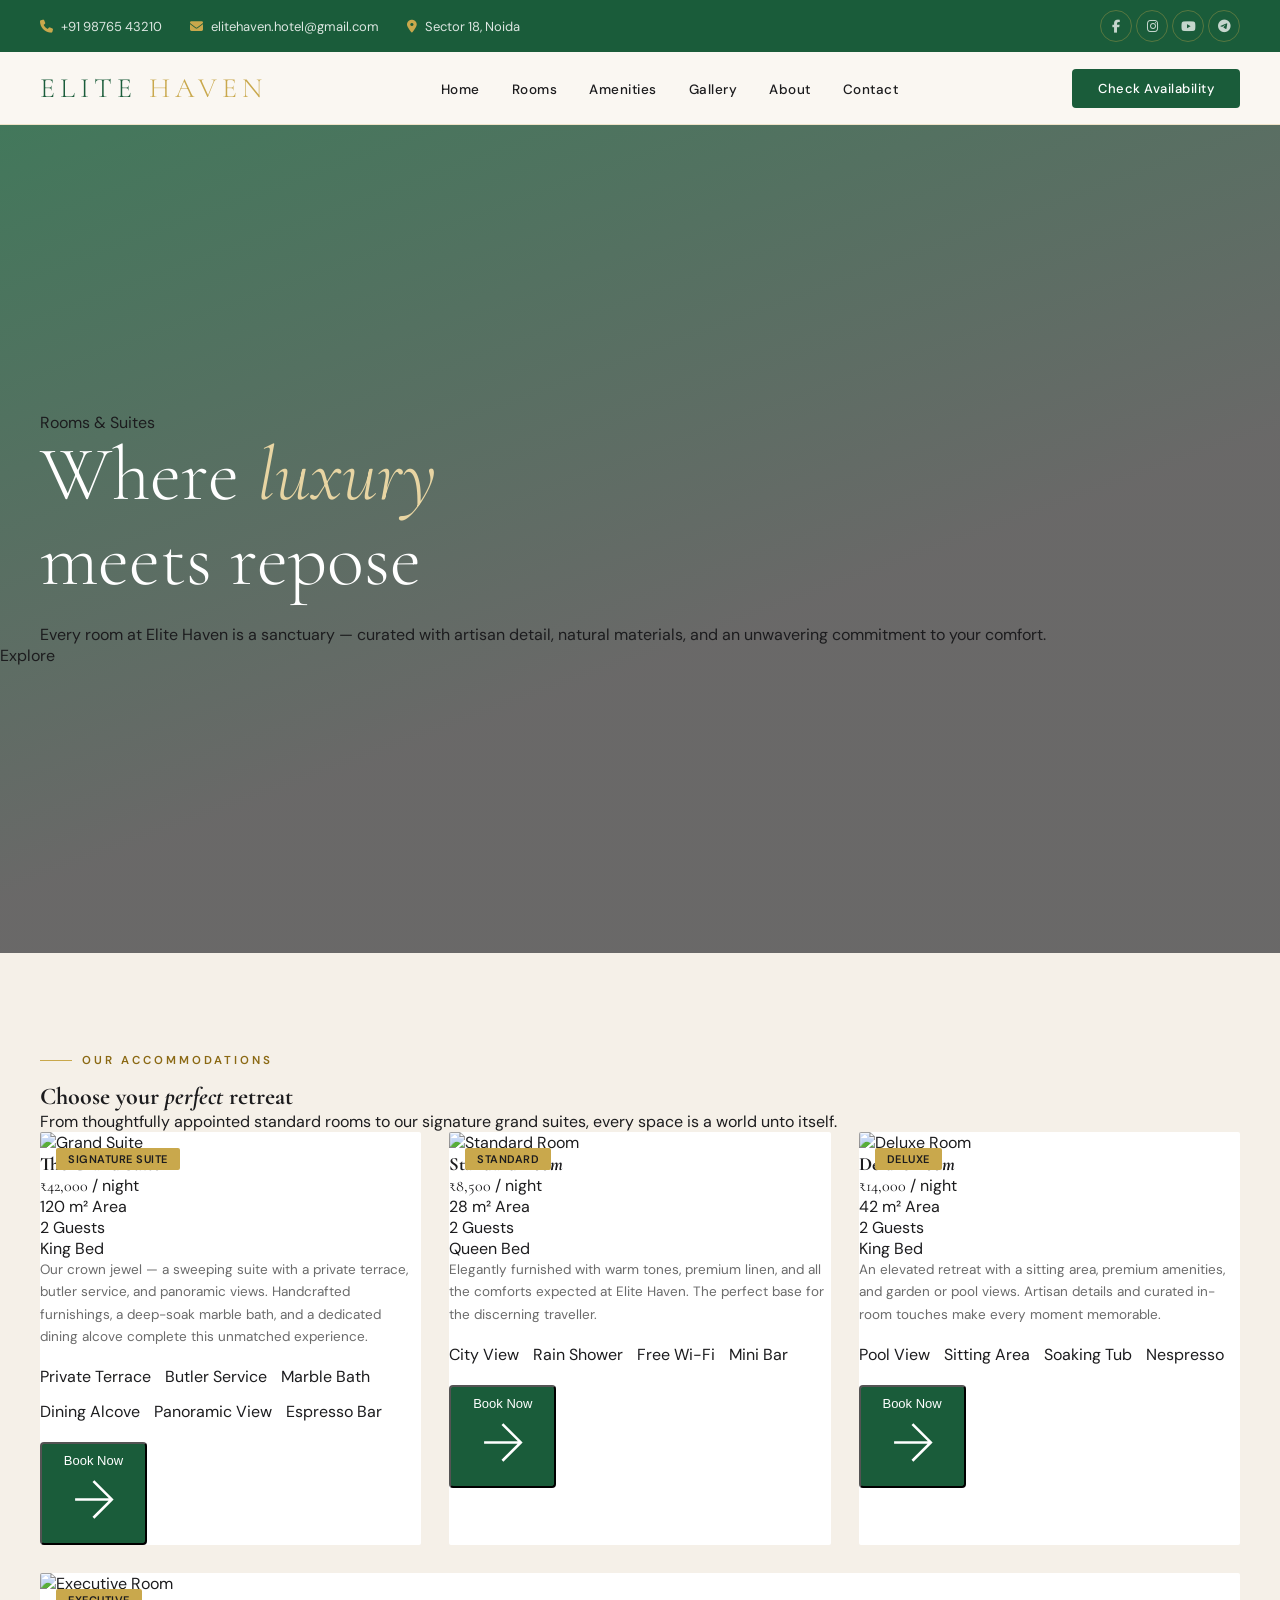
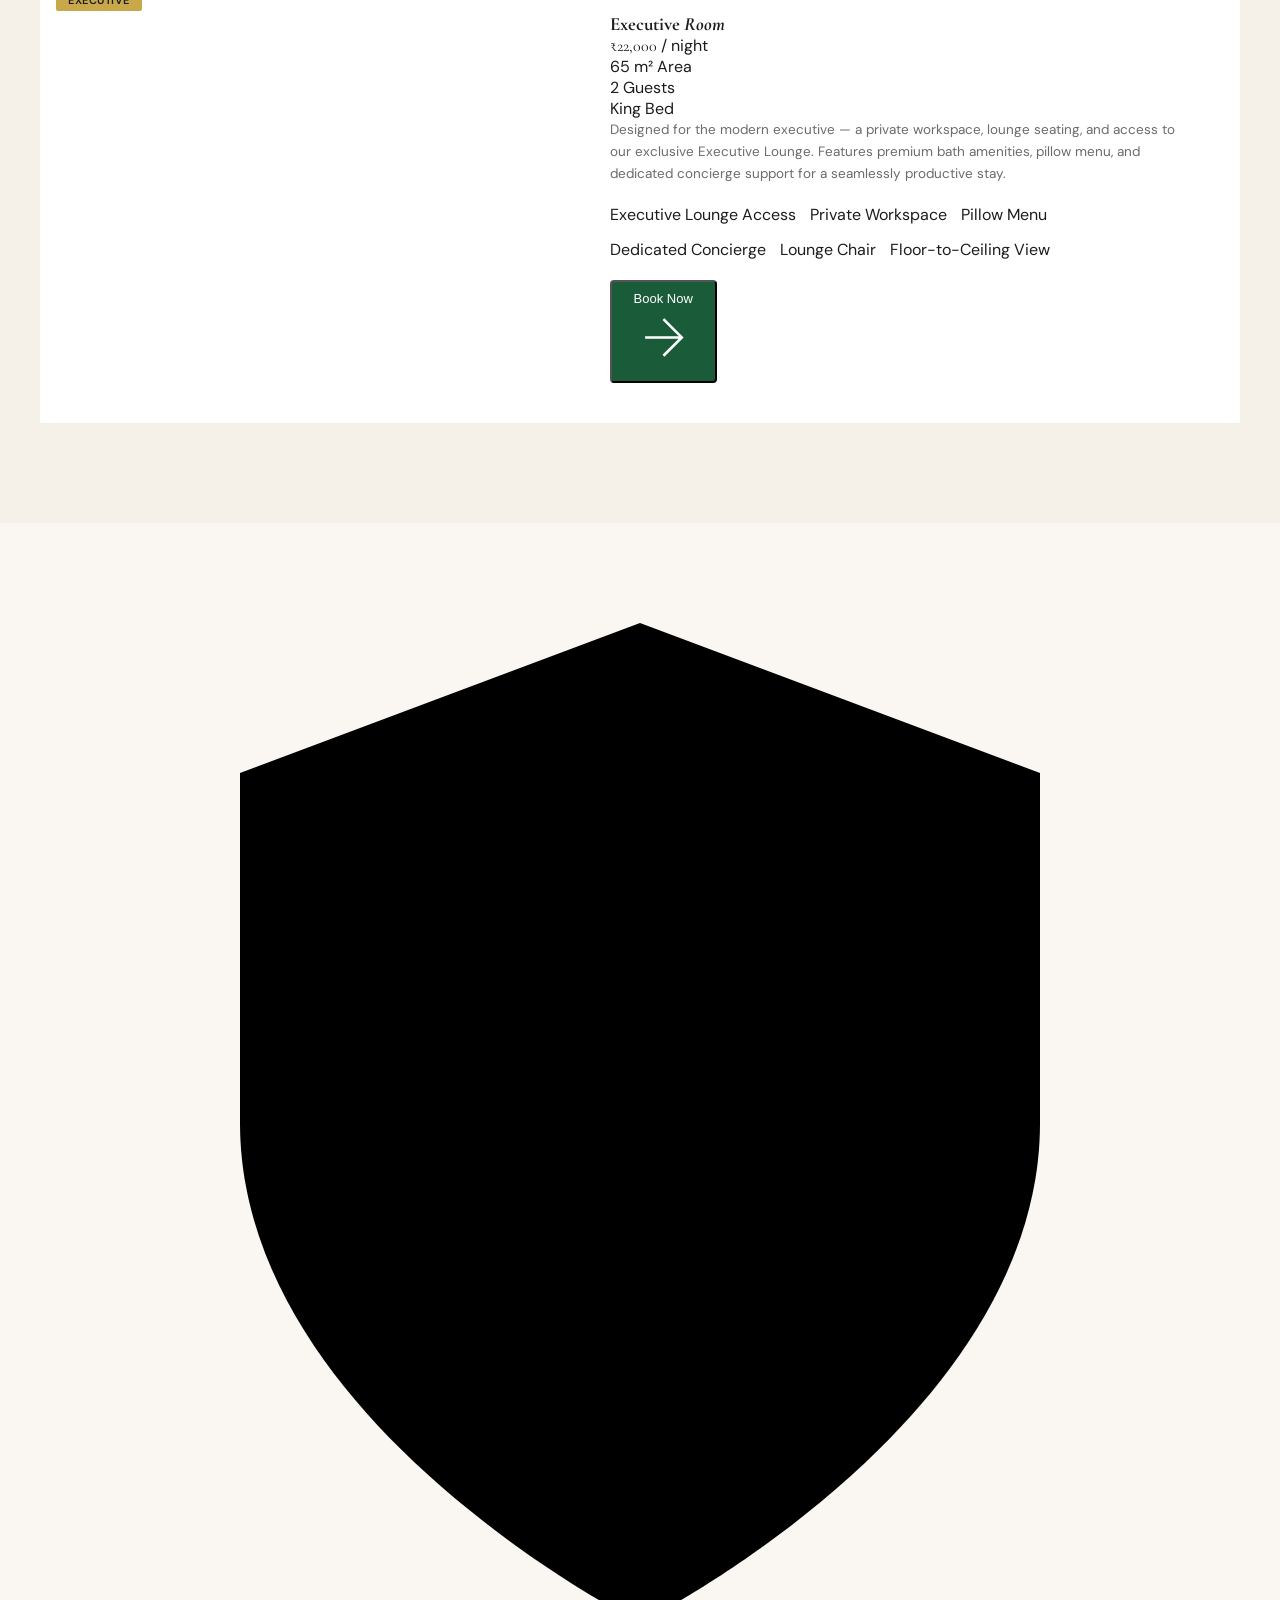
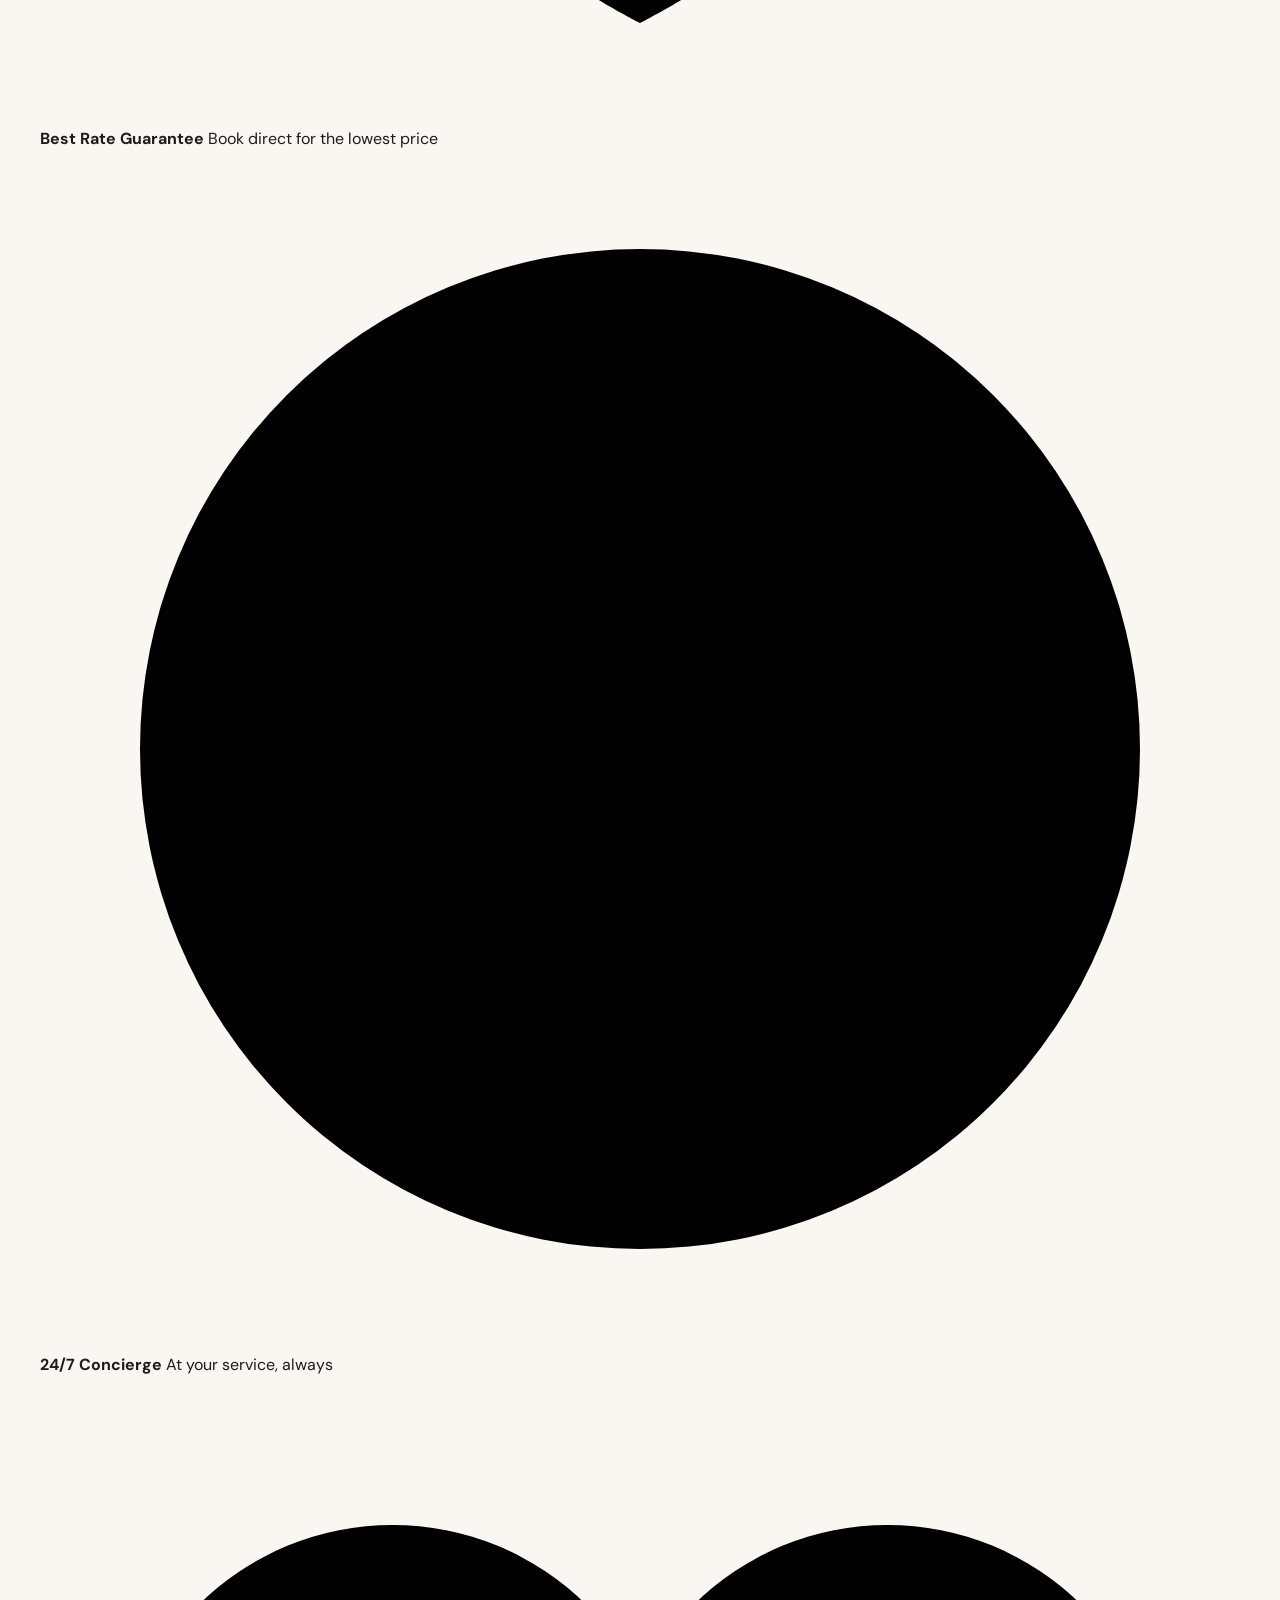
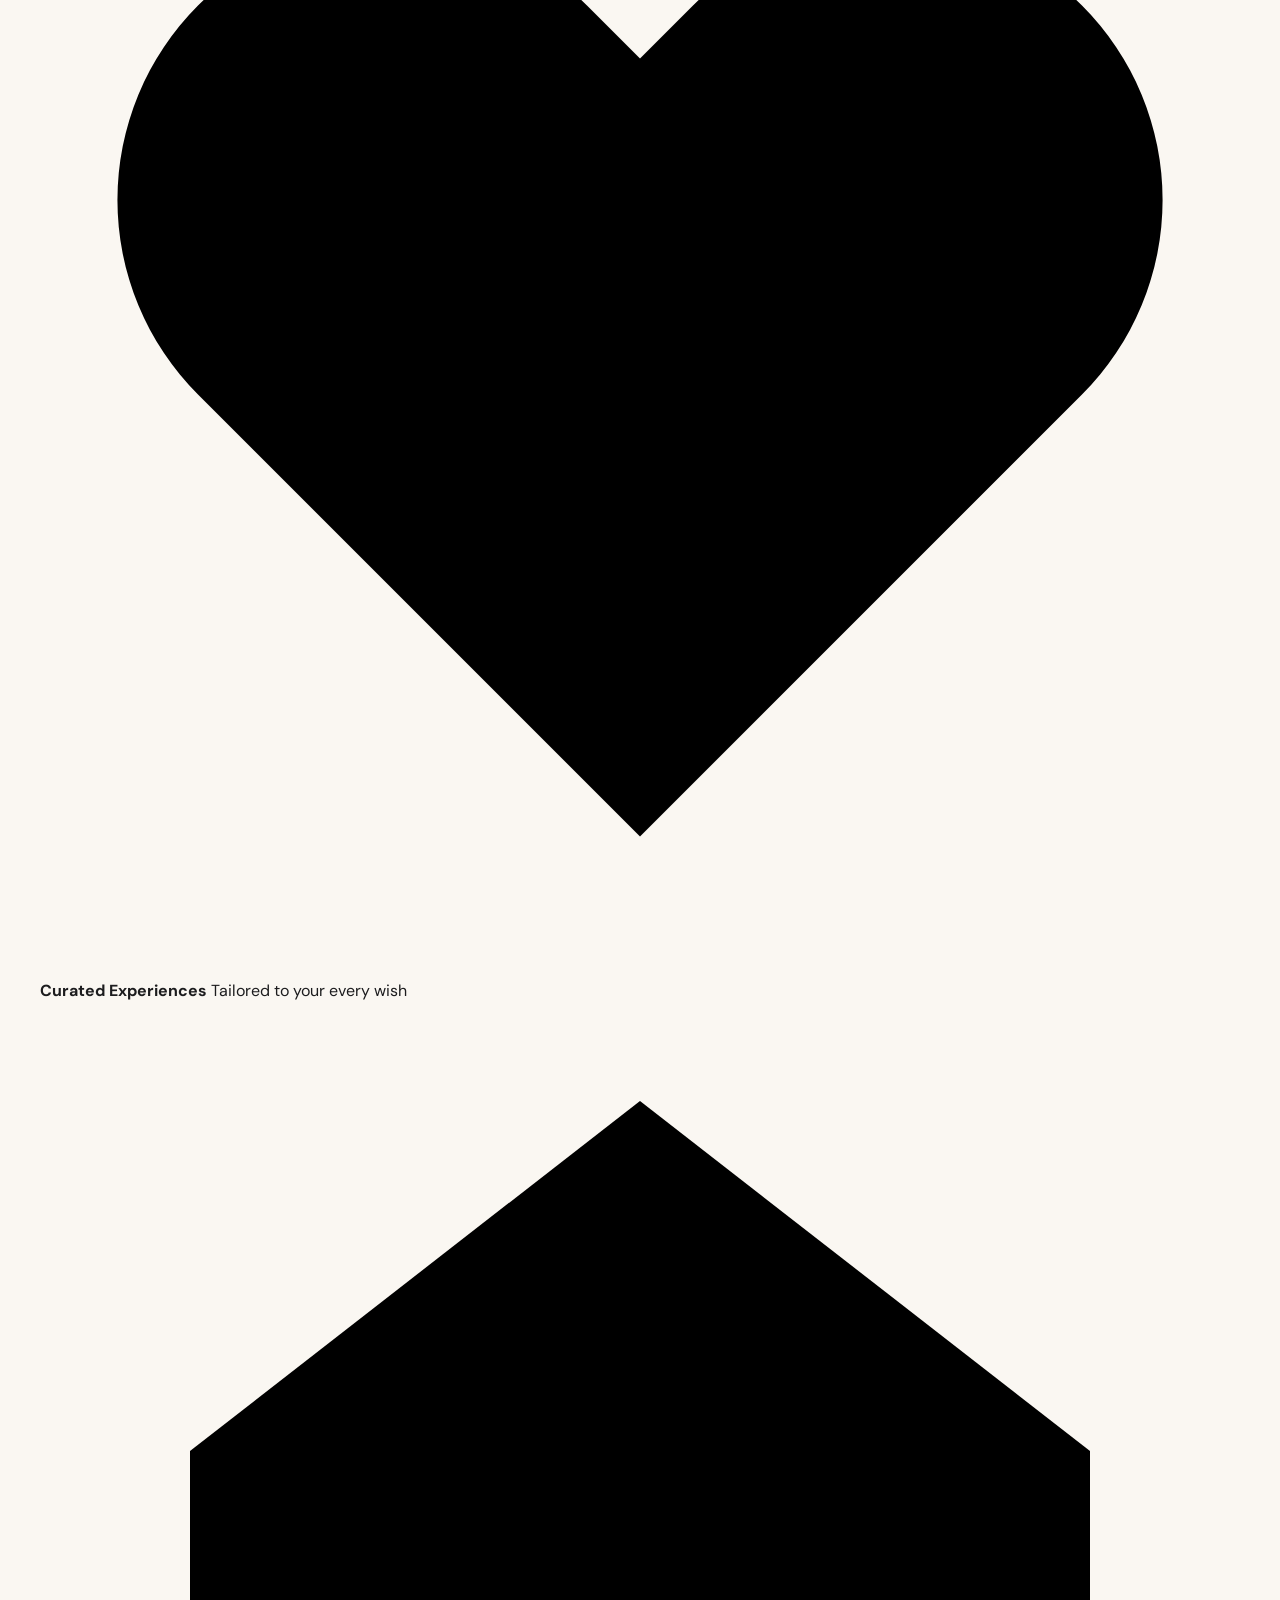
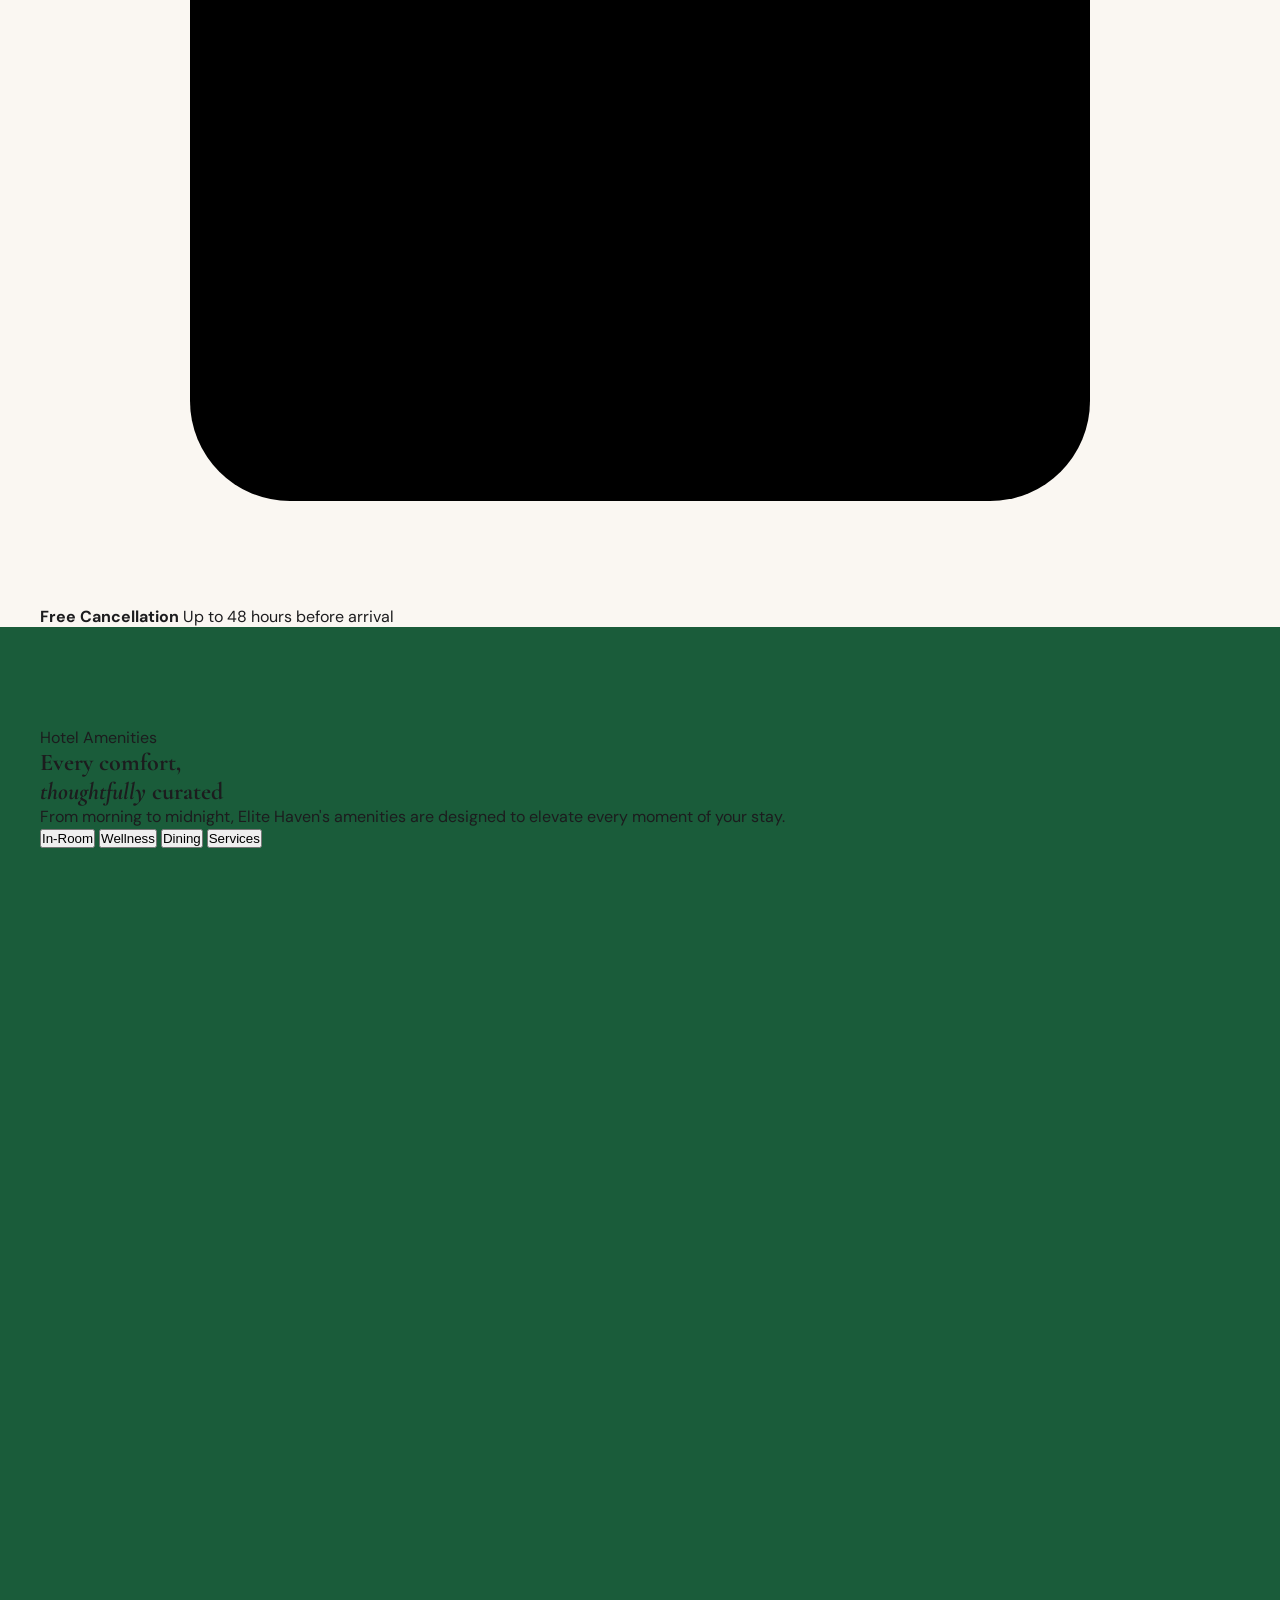
==== room.html @ 5322a116 "adding room web page" ====
<!DOCTYPE html>
<html lang="en">

<head>
  <meta charset="UTF-8">
  <meta name="viewport" content="width=device-width, initial-scale=1.0">
  <title>Elite Haven</title>
  <link rel="stylesheet" href="https://cdnjs.cloudflare.com/ajax/libs/font-awesome/6.5.0/css/all.min.css">
  <link rel="preconnect" href="https://fonts.googleapis.com">
  <link rel="preconnect" href="https://fonts.gstatic.com" crossorigin>
  <link
    href="https://fonts.googleapis.com/css2?family=Cormorant+Garamond:ital,wght@0,300;0,400;0,600;1,300;1,400&family=DM+Sans:wght@300;400;500;600&display=swap"
    rel="stylesheet">


  <!-- cystom css -->
  <link rel="stylesheet" href="style.css">
</head>

<body>
  </head>

  <body>

    <!-- TOP BAR -->
    <div class="top-bar">
      <div class="container">
        <div class="top-info">
          <a href="tel:+919876543210"><i class="fa-solid fa-phone"></i>+91 98765 43210</a>
          <a href="mailto:elitehaven.hotel@gmail.com"><i class="fa-solid fa-envelope"></i>elitehaven.hotel@gmail.com</a>
          <a href="#"><i class="fa-solid fa-location-dot"></i>Sector 18, Noida</a>
        </div>
        <div class="top-socials">
          <a href="#"><i class="fa-brands fa-facebook-f"></i></a>
          <a href="#"><i class="fa-brands fa-instagram"></i></a>
          <a href="#"><i class="fa-brands fa-youtube"></i></a>
          <a href="#"><i class="fa-brands fa-telegram"></i></a>
        </div>
      </div>
    </div>

    <!-- NAVBAR -->
    <nav class="navbar" id="navbar">
      <div class="container">
        <a href="#" class="logo">Elite<span>&nbsp;Haven</span></a>
        <ul class="nav-links" id="navLinks">
          <li><a href="index.html">Home</a></li>
          <li><a href="room.html">Rooms</a></li>
          <li><a href="#amenities">Amenities</a></li>
          <li><a href="#gallery">Gallery</a></li>
          <li><a href="#about">About</a></li>
          <li><a href="#contact">Contact</a></li>
        </ul>
        <button class="nav-btn" onclick="document.getElementById('booking').scrollIntoView({behavior:'smooth'})">Check
          Availability</button>
        <div class="hamburger" id="hamburger" onclick="toggleNav()">
          <span></span><span></span><span></span>
        </div>
      </div>
    </nav>

    <!-- HERO -->
    <section class="hero">
      <div class="room-hero-bg"></div>
      <div class="container room-hero-content">
        <div class="room-hero-badge">
          <span>Rooms &amp; Suites</span>
        </div>
        <h1>Where <em>luxury</em><br>meets repose</h1>
        <p class="room-hero-sub">Every room at Elite Haven is a sanctuary — curated with artisan detail, natural
          materials, and an unwavering commitment to your comfort.</p>
      </div>
      <div class="room-hero-scroll">
        <span>Explore</span>
      </div>
    </section>

    <!-- ROOMS SECTION -->
    <section class="rooms-section">
      <div class="container">

        <div class="section-intro reveal">
          <div class="section-eyebrow">Our Accommodations</div>
          <h2>Choose your <em>perfect</em> retreat</h2>
          <p>From thoughtfully appointed standard rooms to our signature grand suites, every space is a world unto
            itself.</p>
        </div>

        <div class="rooms-grid">

          <!-- SUITE — Featured -->
          <div class="room-card featured reveal">
            <div class="room-card-img">
              <img src="https://images.unsplash.com/photo-1631049307264-da0ec9d70304?w=900&q=80" alt="Grand Suite" />
              <div class="room-tag premium">Signature Suite</div>
            </div>
            <div class="room-card-body">
              <div class="room-card-top">
                <h3>The Grand <em>Suite</em></h3>
                <div class="room-price-row">
                  <span class="room-price">₹42,000</span>
                  <span class="room-price-label">/ night</span>
                </div>
                <div class="room-stats">
                  <div class="room-stat">
                    <span class="room-stat-val">120 m²</span>
                    <span class="room-stat-key">Area</span>
                  </div>
                  <div class="room-stat">
                    <span class="room-stat-val">2</span>
                    <span class="room-stat-key">Guests</span>
                  </div>
                  <div class="room-stat">
                    <span class="room-stat-val">King</span>
                    <span class="room-stat-key">Bed</span>
                  </div>
                </div>
                <div class="room-divider"></div>
                <p class="room-desc">Our crown jewel — a sweeping suite with a private terrace, butler service, and
                  panoramic views. Handcrafted furnishings, a deep-soak marble bath, and a dedicated dining alcove
                  complete this unmatched experience.</p>
                <div class="room-amenities">
                  <span class="amenity-pill">Private Terrace</span>
                  <span class="amenity-pill">Butler Service</span>
                  <span class="amenity-pill">Marble Bath</span>
                  <span class="amenity-pill">Dining Alcove</span>
                  <span class="amenity-pill">Panoramic View</span>
                  <span class="amenity-pill">Espresso Bar</span>
                </div>
              </div>
              <button class="btn-book gold-btn">
                Book Now
                <svg viewBox="0 0 24 24" stroke="currentColor" fill="none">
                  <path d="M5 12h14M12 5l7 7-7 7" />
                </svg>
              </button>
            </div>
          </div>

          <!-- STANDARD ROOM -->
          <div class="room-card reveal">
            <div class="room-card-img">
              <img src="https://images.unsplash.com/photo-1618773928121-c32242e63f39?w=700&q=80" alt="Standard Room" />
              <div class="room-tag">Standard</div>
            </div>
            <div class="room-card-body">
              <div class="room-card-top">
                <h3>Standard <em>Room</em></h3>
                <div class="room-price-row">
                  <span class="room-price">₹8,500</span>
                  <span class="room-price-label">/ night</span>
                </div>
                <div class="room-stats">
                  <div class="room-stat">
                    <span class="room-stat-val">28 m²</span>
                    <span class="room-stat-key">Area</span>
                  </div>
                  <div class="room-stat">
                    <span class="room-stat-val">2</span>
                    <span class="room-stat-key">Guests</span>
                  </div>
                  <div class="room-stat">
                    <span class="room-stat-val">Queen</span>
                    <span class="room-stat-key">Bed</span>
                  </div>
                </div>
                <div class="room-divider"></div>
                <p class="room-desc">Elegantly furnished with warm tones, premium linen, and all the comforts expected
                  at Elite Haven. The perfect base for the discerning traveller.</p>
                <div class="room-amenities">
                  <span class="amenity-pill">City View</span>
                  <span class="amenity-pill">Rain Shower</span>
                  <span class="amenity-pill">Free Wi-Fi</span>
                  <span class="amenity-pill">Mini Bar</span>
                </div>
              </div>
              <button class="btn-book">
                Book Now
                <svg viewBox="0 0 24 24" stroke="currentColor" fill="none">
                  <path d="M5 12h14M12 5l7 7-7 7" />
                </svg>
              </button>
            </div>
          </div>

          <!-- DELUXE ROOM -->
          <div class="room-card reveal">
            <div class="room-card-img">
              <img src="https://images.unsplash.com/photo-1590490360182-c33d57733427?w=700&q=80" alt="Deluxe Room" />
              <div class="room-tag">Deluxe</div>
            </div>
            <div class="room-card-body">
              <div class="room-card-top">
                <h3>Deluxe <em>Room</em></h3>
                <div class="room-price-row">
                  <span class="room-price">₹14,000</span>
                  <span class="room-price-label">/ night</span>
                </div>
                <div class="room-stats">
                  <div class="room-stat">
                    <span class="room-stat-val">42 m²</span>
                    <span class="room-stat-key">Area</span>
                  </div>
                  <div class="room-stat">
                    <span class="room-stat-val">2</span>
                    <span class="room-stat-key">Guests</span>
                  </div>
                  <div class="room-stat">
                    <span class="room-stat-val">King</span>
                    <span class="room-stat-key">Bed</span>
                  </div>
                </div>
                <div class="room-divider"></div>
                <p class="room-desc">An elevated retreat with a sitting area, premium amenities, and garden or pool
                  views. Artisan details and curated in-room touches make every moment memorable.</p>
                <div class="room-amenities">
                  <span class="amenity-pill">Pool View</span>
                  <span class="amenity-pill">Sitting Area</span>
                  <span class="amenity-pill">Soaking Tub</span>
                  <span class="amenity-pill">Nespresso</span>
                </div>
              </div>
              <button class="btn-book">
                Book Now
                <svg viewBox="0 0 24 24" stroke="currentColor" fill="none">
                  <path d="M5 12h14M12 5l7 7-7 7" />
                </svg>
              </button>
            </div>
          </div>

          <!-- EXECUTIVE ROOM — spans 2 cols on wide screens via a subtle layout shift -->
          <div class="room-card reveal" style="grid-column: 1 / -1; display: grid; grid-template-columns: 1fr 1.3fr;">
            <div class="room-card-img" style="height: 100%; min-height: 340px;">
              <img src="https://images.unsplash.com/photo-1578683010236-d716f9a3f461?w=800&q=80" alt="Executive Room" />
              <div class="room-tag">Executive</div>
            </div>
            <div class="room-card-body" style="padding: 40px 48px;">
              <div class="room-card-top">
                <h3>Executive <em>Room</em></h3>
                <div class="room-price-row">
                  <span class="room-price">₹22,000</span>
                  <span class="room-price-label">/ night</span>
                </div>
                <div class="room-stats">
                  <div class="room-stat">
                    <span class="room-stat-val">65 m²</span>
                    <span class="room-stat-key">Area</span>
                  </div>
                  <div class="room-stat">
                    <span class="room-stat-val">2</span>
                    <span class="room-stat-key">Guests</span>
                  </div>
                  <div class="room-stat">
                    <span class="room-stat-val">King</span>
                    <span class="room-stat-key">Bed</span>
                  </div>
                </div>
                <div class="room-divider"></div>
                <p class="room-desc">Designed for the modern executive — a private workspace, lounge seating, and access
                  to our exclusive Executive Lounge. Features premium bath amenities, pillow menu, and dedicated
                  concierge support for a seamlessly productive stay.</p>
                <div class="room-amenities">
                  <span class="amenity-pill">Executive Lounge Access</span>
                  <span class="amenity-pill">Private Workspace</span>
                  <span class="amenity-pill">Pillow Menu</span>
                  <span class="amenity-pill">Dedicated Concierge</span>
                  <span class="amenity-pill">Lounge Chair</span>
                  <span class="amenity-pill">Floor-to-Ceiling View</span>
                </div>
              </div>
              <button class="btn-book">
                Book Now
                <svg viewBox="0 0 24 24" stroke="currentColor" fill="none">
                  <path d="M5 12h14M12 5l7 7-7 7" />
                </svg>
              </button>
            </div>
          </div>

        </div><!-- .rooms-grid -->
      </div><!-- .container -->
    </section>

    <!-- PROMISE STRIP -->
    <div class="promise-strip">
      <div class="container">
        <div class="promise-item">
          <div class="promise-icon">
            <svg viewBox="0 0 24 24">
              <path d="M12 22s8-4 8-10V5l-8-3-8 3v7c0 6 8 10 8 10z" />
            </svg>
          </div>
          <div class="promise-text">
            <strong>Best Rate Guarantee</strong>
            <span>Book direct for the lowest price</span>
          </div>
        </div>
        <div class="promise-item">
          <div class="promise-icon">
            <svg viewBox="0 0 24 24">
              <circle cx="12" cy="12" r="10" />
              <path d="M12 6v6l4 2" />
            </svg>
          </div>
          <div class="promise-text">
            <strong>24/7 Concierge</strong>
            <span>At your service, always</span>
          </div>
        </div>
        <div class="promise-item">
          <div class="promise-icon">
            <svg viewBox="0 0 24 24">
              <path
                d="M20.84 4.61a5.5 5.5 0 0 0-7.78 0L12 5.67l-1.06-1.06a5.5 5.5 0 0 0-7.78 7.78l1.06 1.06L12 21.23l7.78-7.78 1.06-1.06a5.5 5.5 0 0 0 0-7.78z" />
            </svg>
          </div>
          <div class="promise-text">
            <strong>Curated Experiences</strong>
            <span>Tailored to your every wish</span>
          </div>
        </div>
        <div class="promise-item">
          <div class="promise-icon">
            <svg viewBox="0 0 24 24">
              <path d="M3 9l9-7 9 7v11a2 2 0 0 1-2 2H5a2 2 0 0 1-2-2z" />
              <polyline points="9 22 9 12 15 12 15 22" />
            </svg>
          </div>
          <div class="promise-text">
            <strong>Free Cancellation</strong>
            <span>Up to 48 hours before arrival</span>
          </div>
        </div>
      </div>
    </div>

    <!-- ═══════════════════════════════════════════
     SECTION 3 — AMENITIES
═══════════════════════════════════════════ -->
    <section class="amenities-section" id="amenities">
      <div class="container">
        <div class="section-head reveal">
          <div class="eyebrow">Hotel Amenities</div>
          <h2>Every comfort,<br><em>thoughtfully</em> curated</h2>
          <p>From morning to midnight, Elite Haven's amenities are designed to elevate every moment of your stay.</p>
        </div>

        <div class="amenities-tabs reveal">
          <button class="tab-btn active" data-tab="rooms">In-Room</button>
          <button class="tab-btn" data-tab="wellness">Wellness</button>
          <button class="tab-btn" data-tab="dining">Dining</button>
          <button class="tab-btn" data-tab="services">Services</button>
        </div>

        <!-- IN-ROOM -->
        <div class="tab-panel active reveal" id="tab-rooms">
          <div class="amenity-card">
            <div class="amenity-icon"><svg viewBox="0 0 24 24">
                <path d="M1 6l11 7L23 6" />
                <rect x="1" y="6" width="22" height="13" rx="2" />
              </svg></div>
            <h4>4K Smart TV</h4>
            <p>Curated streaming channels & premium content library</p>
          </div>
          <div class="amenity-card">
            <div class="amenity-icon"><svg viewBox="0 0 24 24">
                <path d="M5 12.55a11 11 0 0 1 14.08 0" />
                <path d="M1.42 9a16 16 0 0 1 21.16 0" />
                <path d="M8.53 16.11a6 6 0 0 1 6.95 0" />
                <circle cx="12" cy="20" r="1" />
              </svg></div>
            <h4>High-Speed WiFi</h4>
            <p>Complimentary 1 Gbps fibre throughout the property</p>
          </div>
          <div class="amenity-card">
            <div class="amenity-icon"><svg viewBox="0 0 24 24">
                <path d="M18 8h1a4 4 0 0 1 0 8h-1" />
                <path d="M2 8h16v9a4 4 0 0 1-4 4H6a4 4 0 0 1-4-4V8z" />
                <line x1="6" y1="1" x2="6" y2="4" />
                <line x1="10" y1="1" x2="10" y2="4" />
                <line x1="14" y1="1" x2="14" y2="4" />
              </svg></div>
            <h4>Nespresso Bar</h4>
            <p>Artisan single-origin coffee & curated tea selection</p>
          </div>
          <div class="amenity-card">
            <div class="amenity-icon"><svg viewBox="0 0 24 24">
                <path d="M12 22c5.523 0 10-4.477 10-10S17.523 2 12 2 2 6.477 2 12s4.477 10 10 10z" />
                <path d="M12 6v6l4 2" />
              </svg></div>
            <h4>24h Room Service</h4>
            <p>Full menu dining delivered to your door, anytime</p>
          </div>
          <div class="amenity-card">
            <div class="amenity-icon"><svg viewBox="0 0 24 24">
                <path d="M3 9l9-7 9 7v11a2 2 0 0 1-2 2H5a2 2 0 0 1-2-2z" />
                <polyline points="9 22 9 12 15 12 15 22" />
              </svg></div>
            <h4>Pillow Menu</h4>
            <p>Eight pillow types for your perfect night's sleep</p>
          </div>
          <div class="amenity-card">
            <div class="amenity-icon"><svg viewBox="0 0 24 24">
                <circle cx="12" cy="12" r="5" />
                <line x1="12" y1="1" x2="12" y2="3" />
                <line x1="12" y1="21" x2="12" y2="23" />
                <line x1="4.22" y1="4.22" x2="5.64" y2="5.64" />
                <line x1="18.36" y1="18.36" x2="19.78" y2="19.78" />
                <line x1="1" y1="12" x2="3" y2="12" />
                <line x1="21" y1="12" x2="23" y2="12" />
              </svg></div>
            <h4>Blackout Drapery</h4>
            <p>Motorised blinds with light-sensing automation</p>
          </div>
          <div class="amenity-card">
            <div class="amenity-icon"><svg viewBox="0 0 24 24">
                <rect x="5" y="2" width="14" height="20" rx="2" />
                <line x1="12" y1="18" x2="12.01" y2="18" />
              </svg></div>
            <h4>Smart Room Control</h4>
            <p>Climate, lighting & entertainment via app or tablet</p>
          </div>
          <div class="amenity-card">
            <div class="amenity-icon"><svg viewBox="0 0 24 24">
                <path d="M20 7H4a2 2 0 0 0-2 2v6a2 2 0 0 0 2 2h16a2 2 0 0 0 2-2V9a2 2 0 0 0-2-2z" />
                <path d="M16 21V5a2 2 0 0 0-2-2h-4a2 2 0 0 0-2 2v16" />
              </svg></div>
            <h4>In-Room Safe</h4>
            <p>Laptop-size digital safe in every room</p>
          </div>
        </div>

        <!-- WELLNESS -->
        <div class="tab-panel" id="tab-wellness">
          <div class="amenity-card">
            <div class="amenity-icon"><svg viewBox="0 0 24 24">
                <path d="M12 22c5.523 0 10-4.477 10-10S17.523 2 12 2 2 6.477 2 12s4.477 10 10 10z" />
                <path d="M4.93 4.93l4.24 4.24" />
              </svg></div>
            <h4>Infinity Pool</h4>
            <p>Rooftop heated pool open sunrise to midnight</p>
          </div>
          <div class="amenity-card">
            <div class="amenity-icon"><svg viewBox="0 0 24 24">
                <path
                  d="M20.84 4.61a5.5 5.5 0 0 0-7.78 0L12 5.67l-1.06-1.06a5.5 5.5 0 0 0-7.78 7.78l1.06 1.06L12 21.23l7.78-7.78 1.06-1.06a5.5 5.5 0 0 0 0-7.78z" />
              </svg></div>
            <h4>Signature Spa</h4>
            <p>12 treatment rooms with Ayurvedic & modern therapies</p>
          </div>
          <div class="amenity-card">
            <div class="amenity-icon"><svg viewBox="0 0 24 24">
                <circle cx="12" cy="5" r="3" />
                <path d="M6.5 8a2.5 2.5 0 0 0 0 5H8v4h8v-4h1.5a2.5 2.5 0 0 0 0-5h-11z" />
              </svg></div>
            <h4>Yoga & Meditation</h4>
            <p>Daily guided sessions on the sky terrace</p>
          </div>
          <div class="amenity-card">
            <div class="amenity-icon"><svg viewBox="0 0 24 24">
                <line x1="18" y1="20" x2="18" y2="10" />
                <line x1="12" y1="20" x2="12" y2="4" />
                <line x1="6" y1="20" x2="6" y2="14" />
              </svg></div>
            <h4>Fitness Centre</h4>
            <p>Technogym equipment · Personal training available</p>
          </div>
        </div>

        <!-- DINING -->
        <div class="tab-panel" id="tab-dining">
          <div class="amenity-card">
            <div class="amenity-icon"><svg viewBox="0 0 24 24">
                <path d="M3 2l1.5 1.5" />
                <path d="M9 2l-1.5 1.5" />
                <path d="M6 2v6c0 1.66 1.34 3 3 3s3-1.34 3-3V2" />
                <path d="M6 11v9" />
              </svg></div>
            <h4>The Amber</h4>
            <p>Signature restaurant — farm-to-table fine dining</p>
          </div>
          <div class="amenity-card">
            <div class="amenity-icon"><svg viewBox="0 0 24 24">
                <path d="M17 8h1a4 4 0 1 1 0 8h-1" />
                <path d="M3 8h14v9a4 4 0 0 1-4 4H7a4 4 0 0 1-4-4V8z" />
              </svg></div>
            <h4>Gold Bar Lounge</h4>
            <p>Handcrafted cocktails · Live jazz · Fri–Sat</p>
          </div>
          <div class="amenity-card">
            <div class="amenity-icon"><svg viewBox="0 0 24 24">
                <path d="M18 8h1a4 4 0 0 1 0 8h-1" />
                <path d="M2 8h16v9a4 4 0 0 1-4 4H6a4 4 0 0 1-4-4V8z" />
                <line x1="6" y1="1" x2="6" y2="4" />
                <line x1="10" y1="1" x2="10" y2="4" />
              </svg></div>
            <h4>All-Day Café</h4>
            <p>Light bites, pastries & specialty coffee from 7am</p>
          </div>
          <div class="amenity-card">
            <div class="amenity-icon"><svg viewBox="0 0 24 24">
                <path d="M12 22c5.523 0 10-4.477 10-10S17.523 2 12 2 2 6.477 2 12s4.477 10 10 10z" />
                <path d="M12 6v6l4 2" />
              </svg></div>
            <h4>In-Room Dining</h4>
            <p>Full menu available 24 hours, 7 days a week</p>
          </div>
        </div>

        <!-- SERVICES -->
        <div class="tab-panel" id="tab-services">
          <div class="amenity-card">
            <div class="amenity-icon"><svg viewBox="0 0 24 24">
                <path d="M20 21v-2a4 4 0 0 0-4-4H8a4 4 0 0 0-4 4v2" />
                <circle cx="12" cy="7" r="4" />
              </svg></div>
            <h4>Dedicated Butler</h4>
            <p>Personal butler service for Suite guests</p>
          </div>
          <div class="amenity-card">
            <div class="amenity-icon"><svg viewBox="0 0 24 24">
                <rect x="1" y="3" width="15" height="13" rx="1" />
                <polygon points="16 8 20 8 23 11 23 16 16 16 16 8" />
                <circle cx="5.5" cy="18.5" r="2.5" />
                <circle cx="18.5" cy="18.5" r="2.5" />
              </svg></div>
            <h4>Airport Transfer</h4>
            <p>Chauffeur-driven luxury vehicles · 24/7</p>
          </div>
          <div class="amenity-card">
            <div class="amenity-icon"><svg viewBox="0 0 24 24">
                <path
                  d="M21 16V8a2 2 0 0 0-1-1.73l-7-4a2 2 0 0 0-2 0l-7 4A2 2 0 0 0 3 8v8a2 2 0 0 0 1 1.73l7 4a2 2 0 0 0 2 0l7-4A2 2 0 0 0 21 16z" />
              </svg></div>
            <h4>Laundry & Press</h4>
            <p>Same-day service · Dry cleaning available</p>
          </div>
          <div class="amenity-card">
            <div class="amenity-icon"><svg viewBox="0 0 24 24">
                <circle cx="12" cy="12" r="10" />
                <polyline points="12 6 12 12 16 14" />
              </svg></div>
            <h4>Concierge 24/7</h4>
            <p>Reservations, tickets & local expertise · Always on</p>
          </div>
        </div>

      </div>
    </section>


   





    <!-- TESTIMONIALS -->
    <section class="testimonials-section">
      <div class="container">
        <div class="section-header reveal">
          <p class="section-eyebrow" style="justify-content:center">Testimonials</p>
          <h2 class="section-title">What Our Guests <em>Say</em></h2>
        </div>
        <div class="testimonials-grid">
          <div class="testi-card reveal">
            <div class="testi-quote">"</div>
            <p class="testi-text">An absolutely extraordinary stay. The staff anticipates every need before you even
              realise it. The Royal Suite exceeded every expectation — pure heaven.</p>
            <div class="testi-stars"><i class="fa-solid fa-star"></i><i class="fa-solid fa-star"></i><i
                class="fa-solid fa-star"></i><i class="fa-solid fa-star"></i><i class="fa-solid fa-star"></i></div>
            <div class="testi-author">
              <div class="testi-avatar">RK</div>
              <div>
                <div class="testi-name">Rahul Kapoor</div>
                <div class="testi-loc">Mumbai, India</div>
              </div>
            </div>
          </div>
          <div class="testi-card reveal">
            <div class="testi-quote">"</div>
            <p class="testi-text">The spa experience alone is worth the visit. Immaculate rooms, impeccable service, and
              food that rivals the finest restaurants in the city. We will return.</p>
            <div class="testi-stars"><i class="fa-solid fa-star"></i><i class="fa-solid fa-star"></i><i
                class="fa-solid fa-star"></i><i class="fa-solid fa-star"></i><i class="fa-solid fa-star"></i></div>
            <div class="testi-author">
              <div class="testi-avatar">PS</div>
              <div>
                <div class="testi-name">Priya Sharma</div>
                <div class="testi-loc">Delhi, India</div>
              </div>
            </div>
          </div>
          <div class="testi-card reveal">
            <div class="testi-quote">"</div>
            <p class="testi-text">Celebrated our anniversary here and it was magical. The personalised touches — rose
              petals, champagne, a private balcony dinner — made it unforgettable.</p>
            <div class="testi-stars"><i class="fa-solid fa-star"></i><i class="fa-solid fa-star"></i><i
                class="fa-solid fa-star"></i><i class="fa-solid fa-star"></i><i class="fa-solid fa-star"></i></div>
            <div class="testi-author">
              <div class="testi-avatar">AM</div>
              <div>
                <div class="testi-name">Arjun &amp; Meera</div>
                <div class="testi-loc">Bengaluru, India</div>
              </div>
            </div>
          </div>
        </div>
      </div>
    </section>


     <!-- ═══════════════════════════════════════════
     SECTION 4 — LOCATION / MAP
═══════════════════════════════════════════ -->
    <section class="map-section" id="location">
      <div class="container">
        <div class="map-layout">

          <!-- INFO PANEL -->
          <div class="map-info reveal left">
            <div class="eyebrow">Location</div>
            <h2>Find us in the<br><em>heart</em> of the city</h2>

            <div class="map-address">
              <svg viewBox="0 0 24 24">
                <path d="M21 10c0 7-9 13-9 13S3 17 3 10a9 9 0 0 1 18 0z" />
                <circle cx="12" cy="10" r="3" />
              </svg>
              <div class="map-address-text">
                <strong>Elite Haven Hotel</strong>
                <span>14 Regal Boulevard, Connaught Place<br>New Delhi, 110001 · India</span>
              </div>
            </div>

            <div class="map-distances">
              <h4>Nearby Landmarks</h4>
              <div class="distance-item">
                <div class="dist-left">
                  <svg viewBox="0 0 24 24">
                    <path
                      d="M22 16.92v3a2 2 0 0 1-2.18 2 19.79 19.79 0 0 1-8.63-3.07A19.5 19.5 0 0 1 4.69 12 19.79 19.79 0 0 1 1.61 3.42 2 2 0 0 1 3.6 1.24h3a2 2 0 0 1 2 1.72c.127.96.361 1.903.7 2.81a2 2 0 0 1-.45 2.11L7.91 8.37a16 16 0 0 0 6 6l.95-.95a2 2 0 0 1 2.11-.45c.907.339 1.85.573 2.81.7A2 2 0 0 1 21.73 16" />
                  </svg>
                  <span>Indira Gandhi International Airport</span>
                </div>
                <span class="dist-right">28 min · 16 km</span>
              </div>
              <div class="distance-item">
                <div class="dist-left">
                  <svg viewBox="0 0 24 24">
                    <circle cx="12" cy="12" r="10" />
                    <path d="M12 8v4l3 3" />
                  </svg>
                  <span>India Gate</span>
                </div>
                <span class="dist-right">8 min · 3.5 km</span>
              </div>
              <div class="distance-item">
                <div class="dist-left">
                  <svg viewBox="0 0 24 24">
                    <path d="M3 9l9-7 9 7v11a2 2 0 0 1-2 2H5a2 2 0 0 1-2-2z" />
                  </svg>
                  <span>Rashtrapati Bhavan</span>
                </div>
                <span class="dist-right">12 min · 4 km</span>
              </div>
              <div class="distance-item">
                <div class="dist-left">
                  <svg viewBox="0 0 24 24">
                    <rect x="2" y="7" width="20" height="14" rx="2" />
                    <path d="M16 21V5a2 2 0 0 0-2-2h-4a2 2 0 0 0-2 2v16" />
                  </svg>
                  <span>Connaught Place Shopping</span>
                </div>
                <span class="dist-right">Walk · 400 m</span>
              </div>
              <div class="distance-item">
                <div class="dist-left">
                  <svg viewBox="0 0 24 24">
                    <path d="M18 8h1a4 4 0 0 1 0 8h-1" />
                    <path d="M2 8h16v9a4 4 0 0 1-4 4H6a4 4 0 0 1-4-4V8z" />
                  </svg>
                  <span>Lodi Garden</span>
                </div>
                <span class="dist-right">15 min · 5 km</span>
              </div>
            </div>

            <button class="map-btn">
              Get Directions
              <svg viewBox="0 0 24 24">
                <path d="M5 12h14M12 5l7 7-7 7" />
              </svg>
            </button>
          </div>

          <!-- MAP VISUAL -->
          <div class="map-visual reveal right">
            <canvas id="mapCanvas" height="520"></canvas>
            <div class="map-ring"></div>
            <div class="map-ring"></div>
            <div class="map-ring"></div>
            <div class="map-pin-badge">
              <div class="map-pin-dot"></div>
              Elite Haven
            </div>
          </div>

        </div>
      </div>
    </section>


    <!-- BOOKING CTA -->
    <section class="booking-section" id="booking">
      <div class="container">
        <div class="booking-inner">
          <div class="reveal">
            <h2>Ready to Experience <em>Unparalleled Luxury?</em></h2>
            <p>Reserve your suite today and let us craft an unforgettable stay just for you.</p>
          </div>
          <div class="booking-form reveal">
            <h3>Check Availability</h3>
            <div class="form-row">
              <div class="form-group">
                <label>Check-In</label>
                <input type="date">
              </div>
              <div class="form-group">
                <label>Check-Out</label>
                <input type="date">
              </div>
            </div>
            <div class="form-row">
              <div class="form-group">
                <label>Adults</label>
                <select>
                  <option>1 Adult</option>
                  <option>2 Adults</option>
                  <option>3 Adults</option>
                  <option>4 Adults</option>
                </select>
              </div>
              <div class="form-group">
                <label>Room Type</label>
                <select>
                  <option>Deluxe Room</option>
                  <option>Premium Suite</option>
                  <option>Royal Penthouse</option>
                </select>
              </div>
            </div>
            <button class="btn-submit">Check Availability →</button>
          </div>
        </div>
      </div>
    </section>

    <!-- FOOTER -->
    <footer id="contact">
      <div class="container">
        <div class="footer-grid">
          <div class="footer-brand">
            <span class="logo">Elite<span>&nbsp;Haven</span></span>
            <p>Where luxury meets tranquility. A sanctuary of world-class hospitality, refined elegance, and
              unforgettable
              moments.</p>
            <div class="footer-socials">
              <a href="#"><i class="fa-brands fa-facebook-f"></i></a>
              <a href="#"><i class="fa-brands fa-instagram"></i></a>
              <a href="#"><i class="fa-brands fa-youtube"></i></a>
              <a href="#"><i class="fa-brands fa-telegram"></i></a>
            </div>
          </div>
          <div class="footer-col">
            <h5>Quick Links</h5>
            <ul>
              <li><a href="#">Home</a></li>
              <li><a href="#rooms">Rooms &amp; Suites</a></li>
              <li><a href="#amenities">Amenities</a></li>
              <li><a href="#gallery">Gallery</a></li>
              <li><a href="#about">About Us</a></li>
            </ul>
          </div>
          <div class="footer-col">
            <h5>Services</h5>
            <ul>
              <li><a href="#">Spa &amp; Wellness</a></li>
              <li><a href="#">Fine Dining</a></li>
              <li><a href="#">Events &amp; Weddings</a></li>
              <li><a href="#">Business Meetings</a></li>
              <li><a href="#">Airport Transfer</a></li>
            </ul>
          </div>
          <div class="footer-col">
            <h5>Contact</h5>
            <div class="footer-contact-item"><i class="fa-solid fa-location-dot"></i><span>Plot No. 27, Sector 18,
                Noida,
                UP</span></div>
            <div class="footer-contact-item"><i class="fa-solid fa-phone"></i><span>+91 98765 43210</span></div>
            <div class="footer-contact-item"><i class="fa-solid fa-envelope"></i><span>elitehaven.hotel@gmail.com</span>
            </div>
            <div class="footer-contact-item"><i class="fa-solid fa-clock"></i><span>Check-in: 2PM | Check-out:
                12PM</span>
            </div>
          </div>
        </div>
        <div class="footer-bottom">
          <p>© 2025 <span>Elite Haven Hotel</span>. All rights reserved.</p>
          <p>Privacy Policy · Terms of Service · Cookie Policy</p>
        </div>
      </div>
    </footer>



    <script src="script.js"></script>
  </body>

</html>
---- style.css ----
*,
    *::before,
    *::after {
      margin: 0;
      padding: 0;
      box-sizing: border-box;
    }

    :root {
      --gold: #C9A84C;
      --gold-light: #E8D5A3;
      --gold-dark: #8B6914;
      --green: #1A5C3A;
      --green-mid: #246B46;
      --green-light: #E8F2EC;
      --cream: #FAF7F2;
      --charcoal: #1C1C1E;
      --muted: #6B6B6B;
      --white: #ffffff;
      --border: rgba(201, 168, 76, 0.25);
      --section-pad: 100px;
    }

    html {
      scroll-behavior: smooth;
    }

    body {
      font-family: 'DM Sans', sans-serif;
      background: var(--cream);
      color: var(--charcoal);
      overflow-x: hidden;
    }

    h1,
    h2,
    h3,
    h4,
    .logo {
      font-family: 'Cormorant Garamond', serif;
    }

    a {
      text-decoration: none;
      color: inherit;
    }

    ul {
      list-style: none;
    }

    .container {
      width: 100%;
      max-width: 1300px;
      margin: 0 auto;
      padding: 0 40px;
    }

    /* ── TOP BAR ── */
    .top-bar {
      background: var(--green);
      padding: 10px 0;
    }

    .top-bar .container {
      display: flex;
      justify-content: space-between;
      align-items: center;
      flex-wrap: wrap;
      gap: 8px;
    }

    .top-info {
      display: flex;
      gap: 28px;
      flex-wrap: wrap;
    }

    .top-info a {
      color: rgba(255, 255, 255, 0.85);
      font-size: 13px;
      display: flex;
      align-items: center;
      gap: 8px;
      transition: color 0.3s;
    }

    .top-info a:hover {
      color: var(--gold-light);
    }

    .top-info i {
      color: var(--gold);
      font-size: 13px;
    }

    .top-socials {
      display: flex;
      gap: 4px;
    }

    .top-socials a {
      width: 32px;
      height: 32px;
      border-radius: 50%;
      border: 1px solid rgba(201, 168, 76, 0.35);
      display: flex;
      align-items: center;
      justify-content: center;
      color: rgba(255, 255, 255, 0.75);
      font-size: 13px;
      transition: all 0.3s;
    }

    .top-socials a:hover {
      background: var(--gold);
      color: var(--green);
      border-color: var(--gold);
      transform: translateY(-2px);
    }

    /* ── NAVBAR ── */
    .navbar {
      position: sticky;
      top: 0;
      z-index: 1000;
      background: rgba(250, 247, 242, 0.97);
      backdrop-filter: blur(12px);
      border-bottom: 1px solid var(--border);
      padding: 0;
      transition: box-shadow 0.3s;
    }

    .navbar.scrolled {
      box-shadow: 0 4px 30px rgba(0, 0, 0, 0.08);
    }

    .navbar .container {
      display: flex;
      align-items: center;
      justify-content: space-between;
      height: 72px;
    }

    .logo {
      font-size: 28px;
      font-weight: 300;
      letter-spacing: 5px;
      color: var(--green);
      text-transform: uppercase;
    }

    .logo span {
      color: var(--gold);
    }

    .nav-links {
      display: flex;
      gap: 0;
    }

    .nav-links li a {
      font-size: 13.5px;
      font-weight: 500;
      letter-spacing: 0.5px;
      color: var(--charcoal);
      padding: 6px 16px;
      border-radius: 4px;
      transition: all 0.25s;
      position: relative;
    }

    .nav-links li a::after {
      content: '';
      position: absolute;
      bottom: -2px;
      left: 50%;
      right: 50%;
      height: 1.5px;
      background: var(--gold);
      transition: all 0.3s;
    }

    .nav-links li a:hover {
      color: var(--green);
    }

    .nav-links li a:hover::after {
      left: 16px;
      right: 16px;
    }

    .nav-btn {
      background: var(--green);
      color: white;
      border: none;
      padding: 11px 26px;
      border-radius: 4px;
      font-size: 13px;
      font-weight: 500;
      letter-spacing: 0.5px;
      cursor: pointer;
      transition: all 0.3s;
      font-family: 'DM Sans', sans-serif;
    }

    .nav-btn:hover {
      background: var(--gold);
      color: var(--green);
    }

    /* hamburger */
    .hamburger {
      display: none;
      flex-direction: column;
      gap: 5px;
      cursor: pointer;
    }

    .hamburger span {
      width: 24px;
      height: 2px;
      background: var(--charcoal);
      transition: all 0.3s;
      display: block;
    }

    /* ── HERO ── */
    .hero {
      position: relative;
      height: 92vh;
      min-height: 620px;
      background: linear-gradient(160deg, rgba(26, 92, 58, 0.82) 0%, rgba(28, 28, 30, 0.65) 60%),
        url('https://images.unsplash.com/photo-1566073771259-6a8506099945?w=1800&q=80') center/cover no-repeat;
      display: flex;
      flex-direction: column;
      justify-content: center;
    }

    .hero-content {
      padding: 0 40px;
      max-width: 1300px;
      margin: 0 auto;
      width: 100%;
    }

    .hero-badge {
      display: inline-flex;
      align-items: center;
      gap: 10px;
      background: rgba(201, 168, 76, 0.15);
      border: 1px solid rgba(201, 168, 76, 0.4);
      border-radius: 40px;
      padding: 7px 18px;
      margin-bottom: 28px;
      opacity: 0;
      animation: fadeUp 0.7s 0.2s forwards;
    }

    .hero-badge i {
      color: var(--gold);
      font-size: 11px;
    }

    .hero-badge span {
      color: rgba(255, 255, 255, 0.88);
      font-size: 12.5px;
      letter-spacing: 1.5px;
      text-transform: uppercase;
    }

    .hero h1 {
      font-size: clamp(42px, 6vw, 78px);
      font-weight: 300;
      color: white;
      line-height: 1.1;
      margin-bottom: 22px;
      opacity: 0;
      animation: fadeUp 0.9s 0.4s forwards;
    }

    .hero h1 em {
      color: var(--gold-light);
      font-style: italic;
    }

    .hero-desc {
      font-size: 16px;
      color: rgba(255, 255, 255, 0.72);
      max-width: 520px;
      line-height: 1.75;
      margin-bottom: 40px;
      opacity: 0;
      animation: fadeUp 0.9s 0.6s forwards;
    }

    .hero-actions {
      display: flex;
      gap: 16px;
      flex-wrap: wrap;
      opacity: 0;
      animation: fadeUp 0.9s 0.8s forwards;
    }

    .btn-primary {
      background: var(--gold);
      color: var(--charcoal);
      padding: 14px 32px;
      border-radius: 4px;
      font-weight: 600;
      font-size: 14px;
      letter-spacing: 0.5px;
      transition: all 0.3s;
      display: inline-block;
    }

    .btn-primary:hover {
      background: var(--gold-light);
      transform: translateY(-2px);
    }

    .btn-outline {
      border: 1.5px solid rgba(255, 255, 255, 0.5);
      color: white;
      padding: 14px 32px;
      border-radius: 4px;
      font-weight: 400;
      font-size: 14px;
      transition: all 0.3s;
      display: inline-block;
    }

    .btn-outline:hover {
      border-color: var(--gold);
      color: var(--gold);
      transform: translateY(-2px);
    }

    /* trust strip */
    .trust-strip {
      position: absolute;
      bottom: 0;
      left: 0;
      right: 0;
      background: white;
      padding: 28px 40px;
    }

    .trust-strip .container {
      display: grid;
      grid-template-columns: repeat(4, 1fr);
      gap: 0;
    }

    .trust-item {
      display: flex;
      flex-direction: column;
      align-items: center;
      padding: 0 20px;
      border-right: 1px solid var(--border);
    }

    .trust-item:last-child {
      border-right: none;
    }

    .trust-num {
      font-family: 'Cormorant Garamond', serif;
      font-size: 38px;
      font-weight: 600;
      color: var(--green);
      line-height: 1;
    }

    .trust-num .star-icon {
      color: var(--gold);
      font-size: 22px;
    }

    .trust-label {
      font-size: 12.5px;
      color: var(--muted);
      letter-spacing: 0.5px;
      margin-top: 4px;
    }

    /* ── ABOUT ── */
    .about-section {
      padding: var(--section-pad) 0;
      background: var(--cream);
    }

    .about-grid {
      display: grid;
      grid-template-columns: 1fr 1fr;
      gap: 80px;
      align-items: center;
    }

    .about-img-wrapper {
      position: relative;
    }

    .about-img-wrapper img {
      width: 100%;
      height: 560px;
      object-fit: cover;
      border-radius: 2px;
      display: block;
    }

    .about-accent-box {
      position: absolute;
      bottom: -32px;
      right: -32px;
      width: 200px;
      height: 200px;
      background: var(--green);
      border-radius: 2px;
      z-index: -1;
    }

    .about-float-badge {
      position: absolute;
      top: 32px;
      left: -32px;
      background: var(--gold);
      color: var(--charcoal);
      padding: 20px 24px;
      text-align: center;
      border-radius: 2px;
    }

    .about-float-badge strong {
      display: block;
      font-family: 'Cormorant Garamond', serif;
      font-size: 38px;
      font-weight: 600;
      line-height: 1;
    }

    .about-float-badge span {
      font-size: 11px;
      letter-spacing: 1px;
      text-transform: uppercase;
      font-weight: 500;
    }

    .section-eyebrow {
      font-size: 11.5px;
      letter-spacing: 3px;
      text-transform: uppercase;
      color: var(--gold-dark);
      font-weight: 600;
      margin-bottom: 14px;
      display: flex;
      align-items: center;
      gap: 10px;
    }

    .section-eyebrow::before {
      content: '';
      width: 32px;
      height: 1.5px;
      background: var(--gold);
      display: block;
    }

    .section-title {
      font-size: clamp(32px, 4vw, 52px);
      font-weight: 300;
      line-height: 1.18;
      color: var(--charcoal);
      margin-bottom: 22px;
    }

    .section-title em {
      color: var(--green);
      font-style: italic;
    }

    .section-body {
      font-size: 15.5px;
      color: var(--muted);
      line-height: 1.82;
      margin-bottom: 36px;
    }

    .about-features {
      display: grid;
      grid-template-columns: 1fr 1fr;
      gap: 14px;
      margin-bottom: 40px;
    }

    .about-feat-item {
      display: flex;
      align-items: center;
      gap: 10px;
      font-size: 14px;
      color: var(--charcoal);
    }

    .about-feat-item i {
      color: var(--green);
      font-size: 13px;
    }

    .btn-green {
      background: var(--green);
      color: white;
      padding: 13px 30px;
      border-radius: 4px;
      font-weight: 500;
      font-size: 14px;
      transition: all 0.3s;
      display: inline-block;
    }

    .btn-green:hover {
      background: var(--gold);
      color: var(--charcoal);
      transform: translateY(-2px);
    }

    /* ── ROOMS ── */
    .rooms-section {
      padding: var(--section-pad) 0;
      background: #F5F0E8;
    }

    .section-header {
      text-align: center;
      margin-bottom: 60px;
    }

    .rooms-grid {
      display: grid;
      grid-template-columns: repeat(3, 1fr);
      gap: 28px;
    }

    .room-card {
      background: white;
      border-radius: 2px;
      overflow: hidden;
      transition: transform 0.35s, box-shadow 0.35s;
    }

    .room-card:hover {
      transform: translateY(-8px);
      box-shadow: 0 20px 50px rgba(26, 92, 58, 0.12);
    }

    .room-img {
      position: relative;
      overflow: hidden;
      height: 230px;
    }

    .room-img img {
      width: 100%;
      height: 100%;
      object-fit: cover;
      transition: transform 0.5s;
    }

    .room-card:hover .room-img img {
      transform: scale(1.06);
    }

    .room-tag {
      position: absolute;
      top: 16px;
      left: 16px;
      background: var(--gold);
      color: var(--charcoal);
      font-size: 11px;
      font-weight: 600;
      padding: 4px 12px;
      border-radius: 2px;
      letter-spacing: 0.5px;
      text-transform: uppercase;
    }

    .room-body {
      padding: 26px 24px;
    }

    .room-name {
      font-family: 'Cormorant Garamond', serif;
      font-size: 22px;
      font-weight: 400;
      margin-bottom: 8px;
      color: var(--charcoal);
    }

    .room-desc {
      font-size: 13.5px;
      color: var(--muted);
      line-height: 1.65;
      margin-bottom: 18px;
    }

    .room-amenities {
      display: flex;
      gap: 14px;
      flex-wrap: wrap;
      margin-bottom: 20px;
    }

    .room-amen {
      font-size: 12px;
      color: var(--muted);
      display: flex;
      align-items: center;
      gap: 5px;
    }

    .room-amen i {
      color: var(--green);
    }

    .room-footer {
      display: flex;
      align-items: center;
      justify-content: space-between;
      border-top: 1px solid rgba(0, 0, 0, 0.07);
      padding-top: 18px;
    }

    .room-price {
      font-family: 'Cormorant Garamond', serif;
    }

    .room-price strong {
      font-size: 28px;
      font-weight: 600;
      color: var(--green);
    }

    .room-price span {
      font-size: 13px;
      color: var(--muted);
    }

    .btn-book {
      background: var(--green);
      color: white;
      padding: 9px 20px;
      border-radius: 4px;
      font-size: 13px;
      font-weight: 500;
      transition: all 0.3s;
      display: inline-block;
    }

    .btn-book:hover {
      background: var(--gold);
      color: var(--charcoal);
    }

    /* ── AMENITIES ── */
    .amenities-section {
      padding: var(--section-pad) 0;
      background: var(--green);
    }

    .amenities-section .section-title {
      color: white;
    }

    .amenities-section .section-eyebrow {
      color: var(--gold-light);
    }

    .amenities-section .section-eyebrow::before {
      background: var(--gold-light);
    }

    .amenities-section .section-header {
      text-align: left;
    }

    .amenities-layout {
      display: grid;
      grid-template-columns: 1fr 1.4fr;
      gap: 80px;
      align-items: center;
    }

    .amenities-grid {
      display: grid;
      grid-template-columns: 1fr 1fr;
      gap: 20px;
    }

    .amen-card {
      background: rgba(255, 255, 255, 0.07);
      border: 1px solid rgba(255, 255, 255, 0.12);
      border-radius: 4px;
      padding: 24px 20px;
      transition: all 0.3s;
    }

    .amen-card:hover {
      background: rgba(255, 255, 255, 0.13);
      border-color: rgba(201, 168, 76, 0.4);
      transform: translateY(-4px);
    }

    .amen-icon {
      width: 44px;
      height: 44px;
      background: rgba(201, 168, 76, 0.15);
      border-radius: 4px;
      display: flex;
      align-items: center;
      justify-content: center;
      margin-bottom: 14px;
    }

    .amen-icon i {
      color: var(--gold);
      font-size: 18px;
    }

    .amen-card h4 {
      color: white;
      font-size: 15px;
      font-weight: 500;
      margin-bottom: 6px;
    }

    .amen-card p {
      color: rgba(255, 255, 255, 0.58);
      font-size: 13px;
      line-height: 1.6;
    }

    .amenities-image {
      border-radius: 2px;
      overflow: hidden;
    }

    .amenities-image img {
      width: 100%;
      height: 520px;
      object-fit: cover;
      display: block;
    }

    /* ── GALLERY ── */
    .gallery-section {
      padding: var(--section-pad) 0;
      background: var(--cream);
    }

    .gallery-grid {
      display: grid;
      grid-template-columns: repeat(4, 1fr);
      grid-template-rows: 220px 220px;
      gap: 14px;
    }

    .gallery-item {
      overflow: hidden;
      border-radius: 2px;
      cursor: pointer;
    }

    .gallery-item:first-child {
      grid-column: span 2;
      grid-row: span 2;
    }

    .gallery-item img {
      width: 100%;
      height: 100%;
      object-fit: cover;
      transition: transform 0.5s;
      display: block;
    }

    .gallery-item:hover img {
      transform: scale(1.07);
    }

    /* ── TESTIMONIALS ── */
    .testimonials-section {
      padding: var(--section-pad) 0;
      background: #F5F0E8;
    }

    .testimonials-grid {
      display: grid;
      grid-template-columns: repeat(3, 1fr);
      gap: 28px;
      margin-top: 50px;
    }

    .testi-card {
      background: white;
      padding: 36px 30px;
      border-radius: 2px;
      position: relative;
    }

    .testi-quote {
      font-family: 'Cormorant Garamond', serif;
      font-size: 60px;
      color: var(--gold-light);
      line-height: 0.8;
      margin-bottom: 16px;
      font-weight: 300;
    }

    .testi-text {
      font-size: 14.5px;
      color: var(--muted);
      line-height: 1.78;
      margin-bottom: 26px;
    }

    .testi-stars {
      color: var(--gold);
      font-size: 13px;
      margin-bottom: 20px;
    }

    .testi-author {
      display: flex;
      align-items: center;
      gap: 14px;
      border-top: 1px solid var(--border);
      padding-top: 20px;
    }

    .testi-avatar {
      width: 46px;
      height: 46px;
      border-radius: 50%;
      background: var(--green-light);
      display: flex;
      align-items: center;
      justify-content: center;
      font-family: 'Cormorant Garamond', serif;
      font-size: 18px;
      color: var(--green);
      font-weight: 600;
    }

    .testi-name {
      font-weight: 600;
      font-size: 14px;
      color: var(--charcoal);
    }

    .testi-loc {
      font-size: 12px;
      color: var(--muted);
    }

    /* ── BOOKING CTA ── */
    .booking-section {
      padding: 80px 0;
      background: var(--charcoal);
    }

    .booking-inner {
      display: grid;
      grid-template-columns: 1fr auto;
      gap: 60px;
      align-items: center;
    }

    .booking-inner h2 {
      font-size: clamp(28px, 3.5vw, 46px);
      font-weight: 300;
      color: white;
      line-height: 1.2;
    }

    .booking-inner h2 em {
      color: var(--gold-light);
      font-style: italic;
    }

    .booking-inner p {
      color: rgba(255, 255, 255, 0.6);
      font-size: 15px;
      margin-top: 12px;
    }

    .booking-form {
      background: white;
      padding: 36px 32px;
      border-radius: 4px;
      min-width: 340px;
    }

    .booking-form h3 {
      font-size: 20px;
      font-weight: 400;
      color: var(--green);
      margin-bottom: 22px;
      font-family: 'Cormorant Garamond', serif;
    }

    .form-group {
      margin-bottom: 16px;
    }

    .form-group label {
      display: block;
      font-size: 11.5px;
      letter-spacing: 0.5px;
      text-transform: uppercase;
      color: var(--muted);
      font-weight: 500;
      margin-bottom: 6px;
    }

    .form-group input,
    .form-group select {
      width: 100%;
      padding: 10px 14px;
      border: 1px solid rgba(0, 0, 0, 0.15);
      border-radius: 4px;
      font-family: 'DM Sans', sans-serif;
      font-size: 14px;
      color: var(--charcoal);
      transition: border 0.3s;
      background: white;
    }

    .form-group input:focus,
    .form-group select:focus {
      outline: none;
      border-color: var(--green);
    }

    .form-row {
      display: grid;
      grid-template-columns: 1fr 1fr;
      gap: 12px;
    }

    .btn-submit {
      width: 100%;
      background: var(--green);
      color: white;
      padding: 13px;
      border: none;
      border-radius: 4px;
      font-family: 'DM Sans', sans-serif;
      font-size: 14px;
      font-weight: 600;
      cursor: pointer;
      margin-top: 8px;
      transition: background 0.3s;
      letter-spacing: 0.5px;
    }

    .btn-submit:hover {
      background: var(--gold);
      color: var(--charcoal);
    }

    /* ── FOOTER ── */
    footer {
      background: #111;
      padding: 70px 0 28px;
      color: rgba(255, 255, 255, 0.55);
    }

    .footer-grid {
      display: grid;
      grid-template-columns: 1.6fr 1fr 1fr 1fr;
      gap: 50px;
      margin-bottom: 50px;
    }

    .footer-brand .logo {
      color: white;
      font-size: 24px;
      display: block;
      margin-bottom: 14px;
    }

    .footer-brand p {
      font-size: 13.5px;
      line-height: 1.8;
      max-width: 260px;
    }

    .footer-socials {
      display: flex;
      gap: 10px;
      margin-top: 22px;
    }

    .footer-socials a {
      width: 34px;
      height: 34px;
      border: 1px solid rgba(255, 255, 255, 0.15);
      border-radius: 50%;
      display: flex;
      align-items: center;
      justify-content: center;
      color: rgba(255, 255, 255, 0.55);
      font-size: 13px;
      transition: all 0.3s;
    }

    .footer-socials a:hover {
      border-color: var(--gold);
      color: var(--gold);
    }

    .footer-col h5 {
      font-family: 'DM Sans', sans-serif;
      font-size: 12px;
      letter-spacing: 2px;
      text-transform: uppercase;
      color: white;
      font-weight: 600;
      margin-bottom: 20px;
    }

    .footer-col ul li {
      margin-bottom: 10px;
    }

    .footer-col ul li a {
      font-size: 13.5px;
      color: rgba(255, 255, 255, 0.5);
      transition: color 0.3s;
    }

    .footer-col ul li a:hover {
      color: var(--gold);
    }

    .footer-contact-item {
      display: flex;
      align-items: flex-start;
      gap: 10px;
      margin-bottom: 14px;
      font-size: 13.5px;
    }

    .footer-contact-item i {
      color: var(--gold);
      margin-top: 2px;
      font-size: 13px;
    }

    .footer-bottom {
      border-top: 1px solid rgba(255, 255, 255, 0.08);
      padding-top: 24px;
      display: flex;
      justify-content: space-between;
      align-items: center;
      flex-wrap: wrap;
      gap: 10px;
      font-size: 12.5px;
    }

    .footer-bottom span {
      color: var(--gold);
    }

    /* ── ANIMATIONS ── */
    @keyframes fadeUp {
      from {
        opacity: 0;
        transform: translateY(28px);
      }

      to {
        opacity: 1;
        transform: translateY(0);
      }
    }

    .reveal {
      opacity: 0;
      transform: translateY(40px);
      transition: opacity 0.7s ease, transform 0.7s ease;
    }

    .reveal.visible {
      opacity: 1;
      transform: translateY(0);
    }

    /* ── RESPONSIVE ── */
    @media (max-width: 1100px) {
      .rooms-grid {
        grid-template-columns: repeat(2, 1fr);
      }

      .footer-grid {
        grid-template-columns: 1fr 1fr;
        gap: 36px;
      }
    }

    @media (max-width: 900px) {
      :root {
        --section-pad: 70px;
      }

      .about-grid {
        grid-template-columns: 1fr;
        gap: 60px;
      }

      .about-accent-box {
        display: none;
      }

      .about-float-badge {
        left: 16px;
        top: 16px;
      }

      .amenities-layout {
        grid-template-columns: 1fr;
        gap: 50px;
      }

      .amenities-image {
        display: none;
      }

      .gallery-grid {
        grid-template-columns: repeat(2, 1fr);
        grid-template-rows: auto;
      }

      .gallery-item:first-child {
        grid-column: span 2;
        grid-row: span 1;
      }

      .testimonials-grid {
        grid-template-columns: 1fr;
      }

      .booking-inner {
        grid-template-columns: 1fr;
      }

      .booking-form {
        min-width: 0;
        width: 100%;
      }

      .trust-strip .container {
        grid-template-columns: repeat(2, 1fr);
        gap: 20px;
      }

      .trust-item {
        border-right: none;
        border-bottom: 1px solid var(--border);
        padding-bottom: 16px;
      }

      .trust-item:last-child,
      .trust-item:nth-child(2) {
        border-bottom: none;
      }
    }

    @media (max-width: 700px) {
      .container {
        padding: 0 20px;
      }

      .top-info {
        display: none;
      }

      .nav-links,
      .nav-btn {
        display: none;
      }

      .hamburger {
        display: flex;
      }

      .nav-links.open {
        display: flex;
        flex-direction: column;
        position: absolute;
        top: 72px;
        left: 0;
        right: 0;
        background: var(--cream);
        border-top: 1px solid var(--border);
        padding: 20px;
        gap: 4px;
        z-index: 999;
      }

      .nav-links.open+.nav-btn {
        display: block;
        margin: 0 20px 20px;
      }

      .rooms-grid {
        grid-template-columns: 1fr;
      }

      .gallery-grid {
        grid-template-columns: 1fr;
      }

      .gallery-item:first-child {
        grid-column: span 1;
      }

      .footer-grid {
        grid-template-columns: 1fr;
        gap: 28px;
      }

      .form-row {
        grid-template-columns: 1fr;
      }

      .hero {
        height: auto;
        min-height: 100vh;
        padding: 80px 0 240px;
      }

      .trust-strip {
        position: static;
      }

      .trust-strip .container {
        grid-template-columns: 1fr 1fr;
      }

      .about-features {
        grid-template-columns: 1fr;
      }
    }
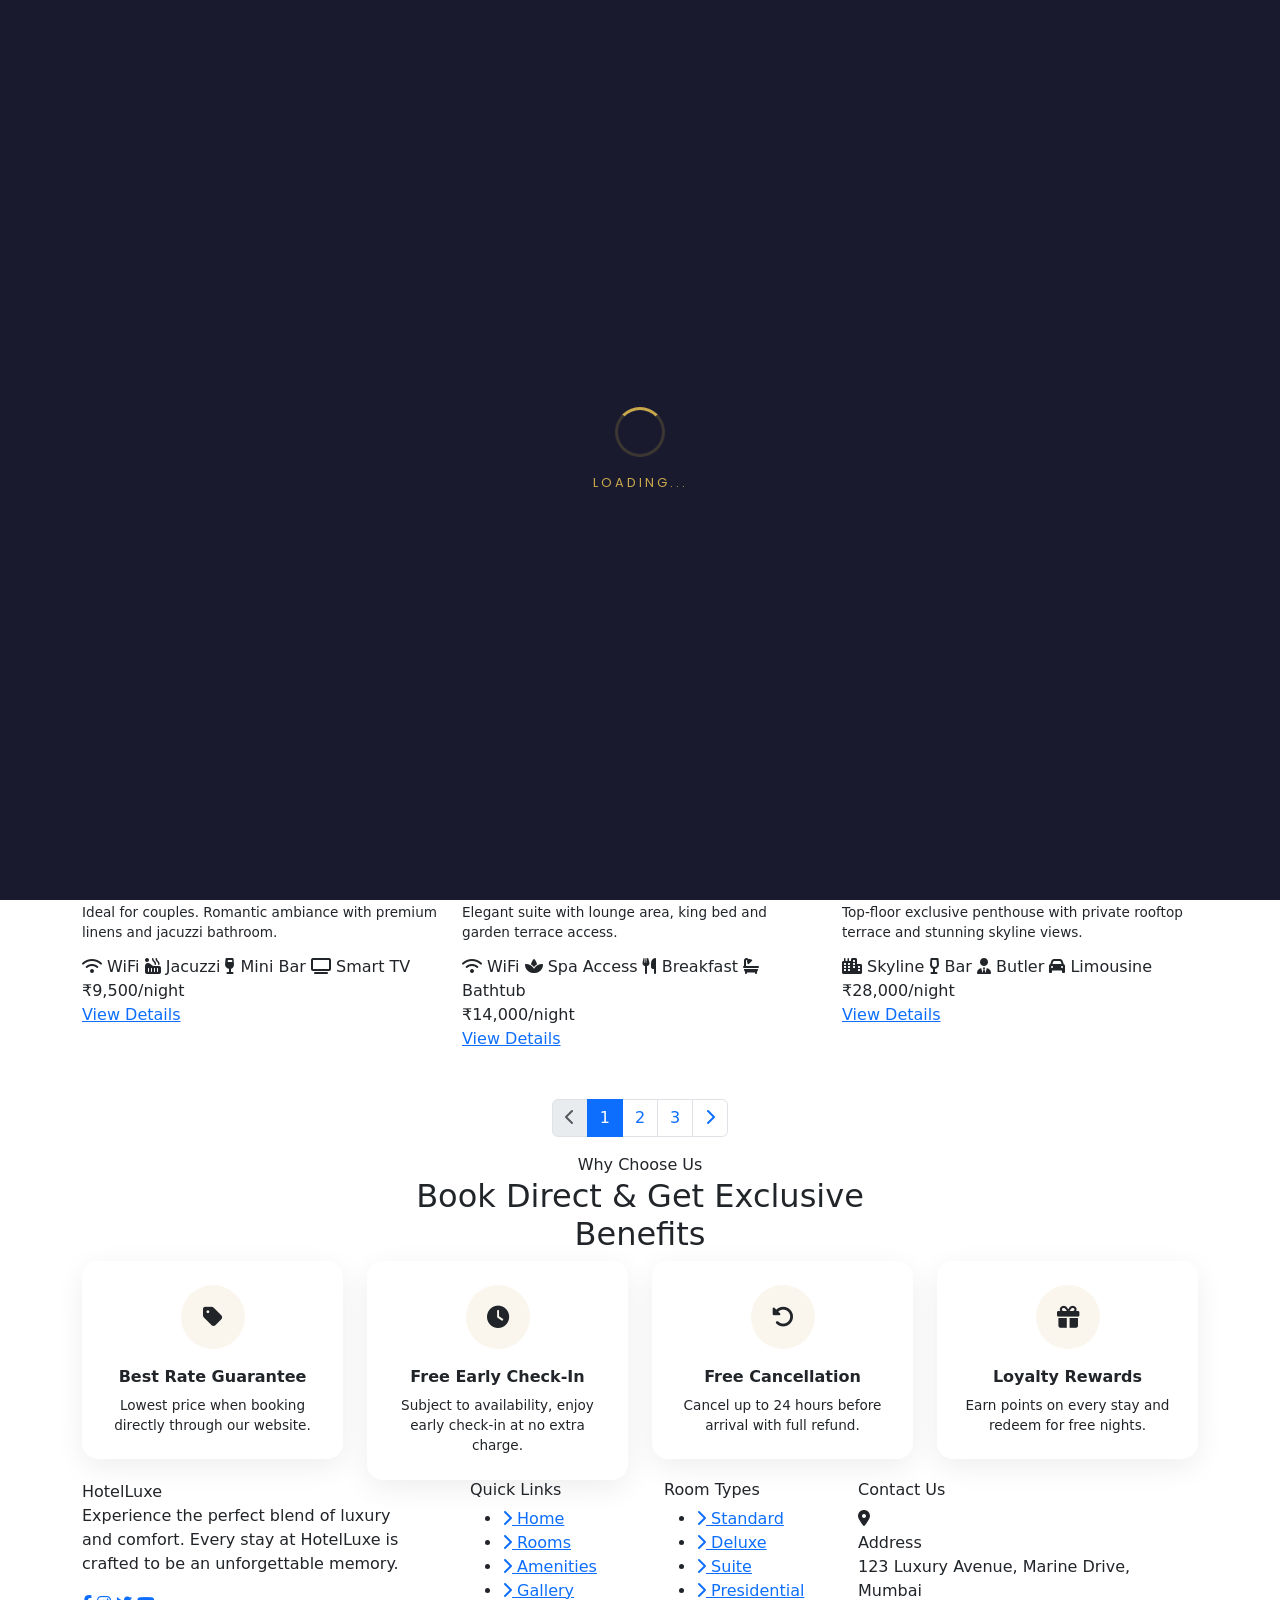
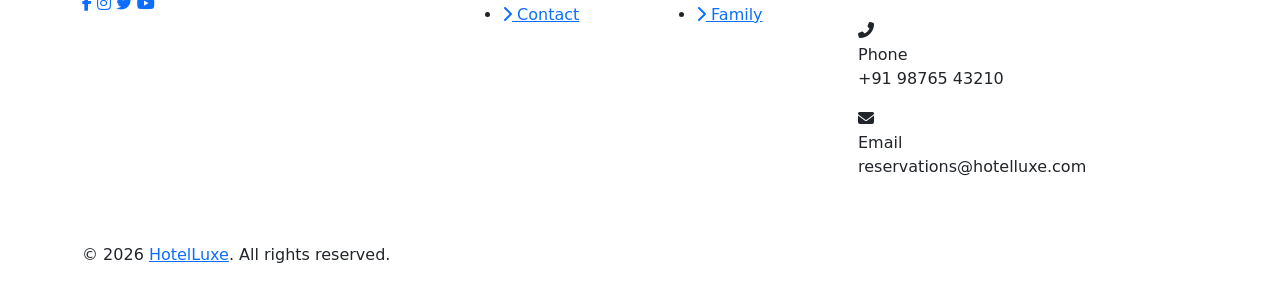
==== commit 30c9d2a5: "Update room.html" ====
--- a/room.html
+++ b/room.html
@@ -1,821 +1,538 @@
 <!DOCTYPE html>
 <html lang="en">
-
 <head>
-  <meta charset="UTF-8">
-  <meta name="viewport" content="width=device-width, initial-scale=1.0">
-  <title>Elite Haven</title>
-  <link rel="stylesheet" href="https://cdnjs.cloudflare.com/ajax/libs/font-awesome/6.5.0/css/all.min.css">
-  <link rel="preconnect" href="https://fonts.googleapis.com">
-  <link rel="preconnect" href="https://fonts.gstatic.com" crossorigin>
-  <link
-    href="https://fonts.googleapis.com/css2?family=Cormorant+Garamond:ital,wght@0,300;0,400;0,600;1,300;1,400&family=DM+Sans:wght@300;400;500;600&display=swap"
-    rel="stylesheet">
-
-
-  <!-- cystom css -->
-  <link rel="stylesheet" href="style.css">
+  <meta charset="UTF-8" />
+  <meta name="viewport" content="width=device-width, initial-scale=1.0"/>
+  <title>Rooms &amp; Suites – HotelLuxe</title>
+  <link rel="stylesheet" href="https://cdn.jsdelivr.net/npm/bootstrap@5.3.3/dist/css/bootstrap.min.css"/>
+  <link rel="stylesheet" href="https://cdnjs.cloudflare.com/ajax/libs/font-awesome/6.5.0/css/all.min.css"/>
+  <link href="https://fonts.googleapis.com/css2?family=Playfair+Display:wght@400;600;700&family=Poppins:wght@300;400;500;600&display=swap" rel="stylesheet"/>
+  <link rel="stylesheet" href="css/style.css"/>
 </head>
-
 <body>
-  </head>
-
-  <body>
-
-    <!-- TOP BAR -->
-    <div class="top-bar">
+
+  <!-- PRELOADER -->
+  <div id="preloader" style="position:fixed;inset:0;background:#1a1a2e;display:flex;align-items:center;justify-content:center;z-index:9999;">
+    <div style="text-align:center;">
+      <div style="width:50px;height:50px;border:3px solid rgba(201,168,76,0.2);border-top-color:#c9a84c;border-radius:50%;animation:spin 0.8s linear infinite;margin:0 auto 16px;"></div>
+      <p style="color:#c9a84c;font-size:0.8rem;letter-spacing:3px;text-transform:uppercase;font-family:'Poppins',sans-serif;margin:0;">Loading...</p>
+    </div>
+    <style>@keyframes spin{to{transform:rotate(360deg);}}</style>
+  </div>
+
+  <!--
+    JAVA/JSP: <%@ include file="fragments/header.html" %>
+  -->
+
+  <!-- NAVBAR (same as header fragment) -->
+  <nav class="navbar navbar-expand-lg navbar-custom scrolled">
+    <div class="container">
+      <a class="navbar-brand navbar-brand-text" href="index.html">Hotel<span>Luxe</span></a>
+      <button class="navbar-toggler" type="button" data-bs-toggle="collapse" data-bs-target="#mainNav">
+        <span class="navbar-toggler-icon"></span>
+      </button>
+      <div class="collapse navbar-collapse" id="mainNav">
+        <ul class="navbar-nav ms-auto align-items-lg-center gap-1">
+          <li class="nav-item"><a class="nav-link" href="index.html">Home</a></li>
+          <li class="nav-item"><a class="nav-link active" href="rooms.html">Rooms</a></li>
+          <li class="nav-item"><a class="nav-link" href="index.html#amenities">Amenities</a></li>
+          <li class="nav-item"><a class="nav-link" href="index.html#gallery">Gallery</a></li>
+          <li class="nav-item"><a class="nav-link" href="index.html#contact">Contact</a></li>
+          <li class="nav-item ms-lg-3"><a class="nav-link" href="login.html">Login</a></li>
+          <li class="nav-item"><a class="nav-link btn-nav-book" href="rooms.html">Book Now</a></li>
+        </ul>
+      </div>
+    </div>
+  </nav>
+
+  <!-- PAGE HERO -->
+  <section class="page-hero">
+    <div class="container page-hero-content">
+      <nav aria-label="breadcrumb" class="mb-3">
+        <ol class="breadcrumb breadcrumb-custom">
+          <li class="breadcrumb-item"><a href="index.html">Home</a></li>
+          <li class="breadcrumb-item active">Rooms &amp; Suites</li>
+        </ol>
+      </nav>
+      <h1 class="page-title animate-on-scroll">Our Rooms &amp; Suites</h1>
+      <p style="color:rgba(255,255,255,0.65);font-size:1.05rem;max-width:500px;margin-top:12px;" class="animate-on-scroll delay-2">
+        Discover rooms crafted for every traveller — from solo adventurers to luxury seekers.
+      </p>
+    </div>
+  </section>
+
+  <!-- FILTER BAR -->
+  <div class="container" style="position:relative;z-index:10;">
+    <div class="filter-bar animate-on-scroll">
+      <form id="filterForm">
+        <div class="row g-3 align-items-end">
+          <div class="col-lg-2 col-md-4 col-6">
+            <label class="form-label">Check-In</label>
+            <input type="date" class="form-control" id="fCheckIn"/>
+          </div>
+          <div class="col-lg-2 col-md-4 col-6">
+            <label class="form-label">Check-Out</label>
+            <input type="date" class="form-control" id="fCheckOut"/>
+          </div>
+          <div class="col-lg-2 col-md-4 col-6">
+            <label class="form-label">Guests</label>
+            <select class="form-select">
+              <option>1 Guest</option>
+              <option>2 Guests</option>
+              <option>3 Guests</option>
+              <option>4+ Guests</option>
+            </select>
+          </div>
+          <div class="col-lg-2 col-md-4 col-6">
+            <label class="form-label">Room Type</label>
+            <select class="form-select" id="roomType">
+              <option value="">All Types</option>
+              <option value="standard">Standard</option>
+              <option value="deluxe">Deluxe</option>
+              <option value="suite">Suite</option>
+              <option value="presidential">Presidential</option>
+              <option value="family">Family</option>
+            </select>
+          </div>
+          <div class="col-lg-2 col-md-4 col-6">
+            <label class="form-label">Max Price (₹)</label>
+            <select class="form-select" id="maxPrice">
+              <option value="">Any Price</option>
+              <option value="6000">Under ₹6,000</option>
+              <option value="10000">Under ₹10,000</option>
+              <option value="15000">Under ₹15,000</option>
+              <option value="25000">Under ₹25,000</option>
+            </select>
+          </div>
+          <div class="col-lg-2 col-md-4 col-12">
+            <button type="submit" class="btn-search-rooms">
+              <i class="fas fa-search me-2"></i>Search Rooms
+            </button>
+          </div>
+        </div>
+      </form>
+    </div>
+  </div>
+
+  <!-- ROOMS LISTING -->
+  <section class="section-wrapper">
+    <div class="container">
+      <!-- Toolbar -->
+      <div class="rooms-toolbar animate-on-scroll">
+        <p class="rooms-count">
+          Showing <strong id="roomsCount">9</strong> rooms available
+        </p>
+        <div class="d-flex align-items-center gap-3">
+          <label style="font-size:0.85rem;color:var(--text-light);">Sort by:</label>
+          <select class="form-select form-select-sm" id="sortSelect" style="width:auto;border-color:#e8e8e8;border-radius:8px;font-size:0.85rem;">
+            <option value="">Featured</option>
+            <option value="price-asc">Price: Low to High</option>
+            <option value="price-desc">Price: High to Low</option>
+          </select>
+        </div>
+      </div>
+
+      <!-- Room Grid -->
+      <div class="row g-4" id="roomsGrid">
+
+        <!-- Room 1: Standard -->
+        <div class="col-lg-4 col-md-6 room-card-wrapper animate-on-scroll delay-1" data-type="standard" data-price="4500">
+          <div class="room-card">
+            <div class="room-card-img-wrap">
+              <img src="https://images.unsplash.com/photo-1566073771259-6a8506099945?w=600&q=80" alt="Standard Room" loading="lazy"/>
+              <span class="room-card-badge">Standard</span>
+              <div class="room-card-overlay">
+                <a href="room-details.html" class="btn-gold btn-sm">Quick View</a>
+              </div>
+            </div>
+            <div class="room-card-body">
+              <h5 class="room-card-title">Standard Twin Room</h5>
+              <p style="color:var(--text-light);font-size:0.85rem;margin-bottom:12px;">
+                Comfortable twin-bed room ideal for solo travelers or colleagues. Modern décor with city view.
+              </p>
+              <div class="room-card-amenities">
+                <span class="amenity-chip"><i class="fas fa-wifi"></i> WiFi</span>
+                <span class="amenity-chip"><i class="fas fa-snowflake"></i> AC</span>
+                <span class="amenity-chip"><i class="fas fa-tv"></i> TV</span>
+                <span class="amenity-chip"><i class="fas fa-user"></i> 2 Guests</span>
+              </div>
+            </div>
+            <div class="room-card-footer">
+              <div class="room-price"><span class="amount">₹4,500</span><span class="per">/night</span></div>
+              <a href="room-details.html" class="btn-view">View Details</a>
+            </div>
+          </div>
+        </div>
+
+        <!-- Room 2: Deluxe -->
+        <div class="col-lg-4 col-md-6 room-card-wrapper animate-on-scroll delay-2" data-type="deluxe" data-price="8500">
+          <div class="room-card">
+            <div class="room-card-img-wrap">
+              <img src="https://images.unsplash.com/photo-1631049307264-da0ec9d70304?w=600&q=80" alt="Deluxe Room" loading="lazy"/>
+              <span class="room-card-badge">Popular</span>
+              <div class="room-card-overlay">
+                <a href="room-details.html" class="btn-gold btn-sm">Quick View</a>
+              </div>
+            </div>
+            <div class="room-card-body">
+              <h5 class="room-card-title">Deluxe King Room</h5>
+              <p style="color:var(--text-light);font-size:0.85rem;margin-bottom:12px;">
+                Spacious king-size room with premium furnishings, city view balcony and premium bath.
+              </p>
+              <div class="room-card-amenities">
+                <span class="amenity-chip"><i class="fas fa-wifi"></i> WiFi</span>
+                <span class="amenity-chip"><i class="fas fa-snowflake"></i> AC</span>
+                <span class="amenity-chip"><i class="fas fa-tv"></i> Smart TV</span>
+                <span class="amenity-chip"><i class="fas fa-bath"></i> Bathtub</span>
+              </div>
+            </div>
+            <div class="room-card-footer">
+              <div class="room-price"><span class="amount">₹8,500</span><span class="per">/night</span></div>
+              <a href="room-details.html" class="btn-view">View Details</a>
+            </div>
+          </div>
+        </div>
+
+        <!-- Room 3: Suite -->
+        <div class="col-lg-4 col-md-6 room-card-wrapper animate-on-scroll delay-3" data-type="suite" data-price="18000">
+          <div class="room-card">
+            <div class="room-card-img-wrap">
+              <img src="https://images.unsplash.com/photo-1578683010236-d716f9a3f461?w=600&q=80" alt="Suite" loading="lazy"/>
+              <span class="room-card-badge" style="background:#e74c3c;color:#fff;">Luxury</span>
+              <div class="room-card-overlay">
+                <a href="room-details.html" class="btn-gold btn-sm">Quick View</a>
+              </div>
+            </div>
+            <div class="room-card-body">
+              <h5 class="room-card-title">Executive Suite</h5>
+              <p style="color:var(--text-light);font-size:0.85rem;margin-bottom:12px;">
+                Lavish suite with separate living area, panoramic sea view and dedicated butler service.
+              </p>
+              <div class="room-card-amenities">
+                <span class="amenity-chip"><i class="fas fa-wifi"></i> WiFi</span>
+                <span class="amenity-chip"><i class="fas fa-utensils"></i> Breakfast</span>
+                <span class="amenity-chip"><i class="fas fa-concierge-bell"></i> Butler</span>
+                <span class="amenity-chip"><i class="fas fa-spa"></i> Spa</span>
+              </div>
+            </div>
+            <div class="room-card-footer">
+              <div class="room-price"><span class="amount">₹18,000</span><span class="per">/night</span></div>
+              <a href="room-details.html" class="btn-view">View Details</a>
+            </div>
+          </div>
+        </div>
+
+        <!-- Room 4: Family -->
+        <div class="col-lg-4 col-md-6 room-card-wrapper animate-on-scroll delay-1" data-type="family" data-price="12000">
+          <div class="room-card">
+            <div class="room-card-img-wrap">
+              <img src="https://images.unsplash.com/photo-1591088398332-8596b433f5ac?w=600&q=80" alt="Family Room" loading="lazy"/>
+              <span class="room-card-badge" style="background:#2ecc71;color:#fff;">Family</span>
+              <div class="room-card-overlay">
+                <a href="room-details.html" class="btn-gold btn-sm">Quick View</a>
+              </div>
+            </div>
+            <div class="room-card-body">
+              <h5 class="room-card-title">Family Comfort Room</h5>
+              <p style="color:var(--text-light);font-size:0.85rem;margin-bottom:12px;">
+                Two queen beds with kids' corner and option for connecting room — perfect for families.
+              </p>
+              <div class="room-card-amenities">
+                <span class="amenity-chip"><i class="fas fa-wifi"></i> WiFi</span>
+                <span class="amenity-chip"><i class="fas fa-child"></i> Kids</span>
+                <span class="amenity-chip"><i class="fas fa-snowflake"></i> AC</span>
+                <span class="amenity-chip"><i class="fas fa-tv"></i> Smart TV</span>
+              </div>
+            </div>
+            <div class="room-card-footer">
+              <div class="room-price"><span class="amount">₹12,000</span><span class="per">/night</span></div>
+              <a href="room-details.html" class="btn-view">View Details</a>
+            </div>
+          </div>
+        </div>
+
+        <!-- Room 5: Presidential -->
+        <div class="col-lg-4 col-md-6 room-card-wrapper animate-on-scroll delay-2" data-type="presidential" data-price="35000">
+          <div class="room-card">
+            <div class="room-card-img-wrap">
+              <img src="https://images.unsplash.com/photo-1618773928121-c32242e63f39?w=600&q=80" alt="Presidential Suite" loading="lazy"/>
+              <span class="room-card-badge" style="background:linear-gradient(135deg,#c9a84c,#e8c96a);color:#1a1a2e;">Presidential</span>
+              <div class="room-card-overlay">
+                <a href="room-details.html" class="btn-gold btn-sm">Quick View</a>
+              </div>
+            </div>
+            <div class="room-card-body">
+              <h5 class="room-card-title">Presidential Suite</h5>
+              <p style="color:var(--text-light);font-size:0.85rem;margin-bottom:12px;">
+                The pinnacle of luxury — private pool, personal chef, chauffeur, and 360° panoramic views.
+              </p>
+              <div class="room-card-amenities">
+                <span class="amenity-chip"><i class="fas fa-swimming-pool"></i> Private Pool</span>
+                <span class="amenity-chip"><i class="fas fa-user-tie"></i> Chef</span>
+                <span class="amenity-chip"><i class="fas fa-car"></i> Chauffeur</span>
+                <span class="amenity-chip"><i class="fas fa-spa"></i> Spa</span>
+              </div>
+            </div>
+            <div class="room-card-footer">
+              <div class="room-price"><span class="amount">₹35,000</span><span class="per">/night</span></div>
+              <a href="room-details.html" class="btn-view">View Details</a>
+            </div>
+          </div>
+        </div>
+
+        <!-- Room 6: Standard Single -->
+        <div class="col-lg-4 col-md-6 room-card-wrapper animate-on-scroll delay-3" data-type="standard" data-price="3500">
+          <div class="room-card">
+            <div class="room-card-img-wrap">
+              <img src="https://images.unsplash.com/photo-1616594039964-ae9021a400a0?w=600&q=80" alt="Standard Single" loading="lazy"/>
+              <span class="room-card-badge">Standard</span>
+              <div class="room-card-overlay">
+                <a href="room-details.html" class="btn-gold btn-sm">Quick View</a>
+              </div>
+            </div>
+            <div class="room-card-body">
+              <h5 class="room-card-title">Standard Single Room</h5>
+              <p style="color:var(--text-light);font-size:0.85rem;margin-bottom:12px;">
+                Perfect for solo business or leisure travel. Compact, cozy and fully equipped.
+              </p>
+              <div class="room-card-amenities">
+                <span class="amenity-chip"><i class="fas fa-wifi"></i> WiFi</span>
+                <span class="amenity-chip"><i class="fas fa-snowflake"></i> AC</span>
+                <span class="amenity-chip"><i class="fas fa-tv"></i> TV</span>
+                <span class="amenity-chip"><i class="fas fa-briefcase"></i> Work Desk</span>
+              </div>
+            </div>
+            <div class="room-card-footer">
+              <div class="room-price"><span class="amount">₹3,500</span><span class="per">/night</span></div>
+              <a href="room-details.html" class="btn-view">View Details</a>
+            </div>
+          </div>
+        </div>
+
+        <!-- Room 7: Deluxe Double -->
+        <div class="col-lg-4 col-md-6 room-card-wrapper animate-on-scroll delay-1" data-type="deluxe" data-price="9500">
+          <div class="room-card">
+            <div class="room-card-img-wrap">
+              <img src="https://images.unsplash.com/photo-1586105251261-72a756497a11?w=600&q=80" alt="Deluxe Double" loading="lazy"/>
+              <span class="room-card-badge">Deluxe</span>
+              <div class="room-card-overlay">
+                <a href="room-details.html" class="btn-gold btn-sm">Quick View</a>
+              </div>
+            </div>
+            <div class="room-card-body">
+              <h5 class="room-card-title">Deluxe Double Room</h5>
+              <p style="color:var(--text-light);font-size:0.85rem;margin-bottom:12px;">
+                Ideal for couples. Romantic ambiance with premium linens and jacuzzi bathroom.
+              </p>
+              <div class="room-card-amenities">
+                <span class="amenity-chip"><i class="fas fa-wifi"></i> WiFi</span>
+                <span class="amenity-chip"><i class="fas fa-hot-tub"></i> Jacuzzi</span>
+                <span class="amenity-chip"><i class="fas fa-wine-glass"></i> Mini Bar</span>
+                <span class="amenity-chip"><i class="fas fa-tv"></i> Smart TV</span>
+              </div>
+            </div>
+            <div class="room-card-footer">
+              <div class="room-price"><span class="amount">₹9,500</span><span class="per">/night</span></div>
+              <a href="room-details.html" class="btn-view">View Details</a>
+            </div>
+          </div>
+        </div>
+
+        <!-- Room 8: Junior Suite -->
+        <div class="col-lg-4 col-md-6 room-card-wrapper animate-on-scroll delay-2" data-type="suite" data-price="14000">
+          <div class="room-card">
+            <div class="room-card-img-wrap">
+              <img src="https://images.unsplash.com/photo-1611892440504-42a792e24d32?w=600&q=80" alt="Junior Suite" loading="lazy"/>
+              <span class="room-card-badge" style="background:#9b59b6;color:#fff;">Junior Suite</span>
+              <div class="room-card-overlay">
+                <a href="room-details.html" class="btn-gold btn-sm">Quick View</a>
+              </div>
+            </div>
+            <div class="room-card-body">
+              <h5 class="room-card-title">Junior Suite</h5>
+              <p style="color:var(--text-light);font-size:0.85rem;margin-bottom:12px;">
+                Elegant suite with lounge area, king bed and garden terrace access.
+              </p>
+              <div class="room-card-amenities">
+                <span class="amenity-chip"><i class="fas fa-wifi"></i> WiFi</span>
+                <span class="amenity-chip"><i class="fas fa-spa"></i> Spa Access</span>
+                <span class="amenity-chip"><i class="fas fa-utensils"></i> Breakfast</span>
+                <span class="amenity-chip"><i class="fas fa-bath"></i> Bathtub</span>
+              </div>
+            </div>
+            <div class="room-card-footer">
+              <div class="room-price"><span class="amount">₹14,000</span><span class="per">/night</span></div>
+              <a href="room-details.html" class="btn-view">View Details</a>
+            </div>
+          </div>
+        </div>
+
+        <!-- Room 9: Penthouse -->
+        <div class="col-lg-4 col-md-6 room-card-wrapper animate-on-scroll delay-3" data-type="suite" data-price="28000">
+          <div class="room-card">
+            <div class="room-card-img-wrap">
+              <img src="https://images.unsplash.com/photo-1560448204-603b3fc33ddc?w=600&q=80" alt="Penthouse" loading="lazy"/>
+              <span class="room-card-badge" style="background:#1a1a2e;color:#c9a84c;border:1px solid #c9a84c;">Penthouse</span>
+              <div class="room-card-overlay">
+                <a href="room-details.html" class="btn-gold btn-sm">Quick View</a>
+              </div>
+            </div>
+            <div class="room-card-body">
+              <h5 class="room-card-title">Sky Penthouse</h5>
+              <p style="color:var(--text-light);font-size:0.85rem;margin-bottom:12px;">
+                Top-floor exclusive penthouse with private rooftop terrace and stunning skyline views.
+              </p>
+              <div class="room-card-amenities">
+                <span class="amenity-chip"><i class="fas fa-city"></i> Skyline</span>
+                <span class="amenity-chip"><i class="fas fa-wine-glass-alt"></i> Bar</span>
+                <span class="amenity-chip"><i class="fas fa-user-tie"></i> Butler</span>
+                <span class="amenity-chip"><i class="fas fa-car"></i> Limousine</span>
+              </div>
+            </div>
+            <div class="room-card-footer">
+              <div class="room-price"><span class="amount">₹28,000</span><span class="per">/night</span></div>
+              <a href="room-details.html" class="btn-view">View Details</a>
+            </div>
+          </div>
+        </div>
+
+      </div><!-- end row -->
+
+      <!-- Pagination -->
+      <div class="d-flex justify-content-center mt-5 animate-on-scroll">
+        <nav aria-label="Rooms pagination">
+          <ul class="pagination custom-pagination">
+            <li class="page-item disabled"><a class="page-link" href="#"><i class="fas fa-chevron-left"></i></a></li>
+            <li class="page-item active"><a class="page-link" href="#">1</a></li>
+            <li class="page-item"><a class="page-link" href="#">2</a></li>
+            <li class="page-item"><a class="page-link" href="#">3</a></li>
+            <li class="page-item"><a class="page-link" href="#"><i class="fas fa-chevron-right"></i></a></li>
+          </ul>
+        </nav>
+      </div>
+    </div>
+  </section>
+
+  <!-- WHY BOOK WITH US -->
+  <section class="section-wrapper bg-cream">
+    <div class="container">
+      <div class="row justify-content-center text-center section-title-group">
+        <div class="col-lg-6 animate-on-scroll">
+          <span class="section-label">Why Choose Us</span>
+          <h2 class="section-heading">Book Direct &amp; Get Exclusive Benefits</h2>
+          <div class="gold-divider mx-auto"></div>
+        </div>
+      </div>
+      <div class="row g-4">
+        <div class="col-lg-3 col-md-6 animate-on-scroll delay-1">
+          <div class="text-center p-4" style="background:white;border-radius:16px;box-shadow:0 8px 30px rgba(0,0,0,0.07);">
+            <div style="width:64px;height:64px;background:rgba(201,168,76,0.1);border-radius:50%;display:flex;align-items:center;justify-content:center;margin:0 auto 18px;">
+              <i class="fas fa-tag" style="color:var(--accent);font-size:1.4rem;"></i>
+            </div>
+            <h6 style="font-weight:600;color:var(--primary);margin-bottom:8px;">Best Rate Guarantee</h6>
+            <p style="color:var(--text-light);font-size:0.85rem;margin:0;">Lowest price when booking directly through our website.</p>
+          </div>
+        </div>
+        <div class="col-lg-3 col-md-6 animate-on-scroll delay-2">
+          <div class="text-center p-4" style="background:white;border-radius:16px;box-shadow:0 8px 30px rgba(0,0,0,0.07);">
+            <div style="width:64px;height:64px;background:rgba(201,168,76,0.1);border-radius:50%;display:flex;align-items:center;justify-content:center;margin:0 auto 18px;">
+              <i class="fas fa-clock" style="color:var(--accent);font-size:1.4rem;"></i>
+            </div>
+            <h6 style="font-weight:600;color:var(--primary);margin-bottom:8px;">Free Early Check-In</h6>
+            <p style="color:var(--text-light);font-size:0.85rem;margin:0;">Subject to availability, enjoy early check-in at no extra charge.</p>
+          </div>
+        </div>
+        <div class="col-lg-3 col-md-6 animate-on-scroll delay-3">
+          <div class="text-center p-4" style="background:white;border-radius:16px;box-shadow:0 8px 30px rgba(0,0,0,0.07);">
+            <div style="width:64px;height:64px;background:rgba(201,168,76,0.1);border-radius:50%;display:flex;align-items:center;justify-content:center;margin:0 auto 18px;">
+              <i class="fas fa-undo-alt" style="color:var(--accent);font-size:1.4rem;"></i>
+            </div>
+            <h6 style="font-weight:600;color:var(--primary);margin-bottom:8px;">Free Cancellation</h6>
+            <p style="color:var(--text-light);font-size:0.85rem;margin:0;">Cancel up to 24 hours before arrival with full refund.</p>
+          </div>
+        </div>
+        <div class="col-lg-3 col-md-6 animate-on-scroll delay-4">
+          <div class="text-center p-4" style="background:white;border-radius:16px;box-shadow:0 8px 30px rgba(0,0,0,0.07);">
+            <div style="width:64px;height:64px;background:rgba(201,168,76,0.1);border-radius:50%;display:flex;align-items:center;justify-content:center;margin:0 auto 18px;">
+              <i class="fas fa-gift" style="color:var(--accent);font-size:1.4rem;"></i>
+            </div>
+            <h6 style="font-weight:600;color:var(--primary);margin-bottom:8px;">Loyalty Rewards</h6>
+            <p style="color:var(--text-light);font-size:0.85rem;margin:0;">Earn points on every stay and redeem for free nights.</p>
+          </div>
+        </div>
+      </div>
+    </div>
+  </section>
+
+  <!--
+    JAVA/JSP: <%@ include file="fragments/footer.html" %>
+  -->
+
+  <!-- FOOTER -->
+  <footer class="footer-main">
+    <div class="container">
+      <div class="row g-5">
+        <div class="col-lg-4 col-md-6">
+          <div class="footer-brand">Hotel<span>Luxe</span></div>
+          <p class="footer-desc">Experience the perfect blend of luxury and comfort. Every stay at HotelLuxe is crafted to be an unforgettable memory.</p>
+          <div class="footer-social">
+            <a href="#" class="social-btn"><i class="fab fa-facebook-f"></i></a>
+            <a href="#" class="social-btn"><i class="fab fa-instagram"></i></a>
+            <a href="#" class="social-btn"><i class="fab fa-twitter"></i></a>
+            <a href="#" class="social-btn"><i class="fab fa-youtube"></i></a>
+          </div>
+        </div>
+        <div class="col-lg-2 col-md-6 col-6">
+          <h6 class="footer-heading">Quick Links</h6>
+          <ul class="footer-links">
+            <li><a href="index.html"><i class="fas fa-chevron-right"></i> Home</a></li>
+            <li><a href="rooms.html"><i class="fas fa-chevron-right"></i> Rooms</a></li>
+            <li><a href="index.html#amenities"><i class="fas fa-chevron-right"></i> Amenities</a></li>
+            <li><a href="index.html#gallery"><i class="fas fa-chevron-right"></i> Gallery</a></li>
+            <li><a href="index.html#contact"><i class="fas fa-chevron-right"></i> Contact</a></li>
+          </ul>
+        </div>
+        <div class="col-lg-2 col-md-6 col-6">
+          <h6 class="footer-heading">Room Types</h6>
+          <ul class="footer-links">
+            <li><a href="rooms.html"><i class="fas fa-chevron-right"></i> Standard</a></li>
+            <li><a href="rooms.html"><i class="fas fa-chevron-right"></i> Deluxe</a></li>
+            <li><a href="rooms.html"><i class="fas fa-chevron-right"></i> Suite</a></li>
+            <li><a href="rooms.html"><i class="fas fa-chevron-right"></i> Presidential</a></li>
+            <li><a href="rooms.html"><i class="fas fa-chevron-right"></i> Family</a></li>
+          </ul>
+        </div>
+        <div class="col-lg-4 col-md-6">
+          <h6 class="footer-heading">Contact Us</h6>
+          <div class="footer-contact-item">
+            <div class="icon"><i class="fas fa-map-marker-alt"></i></div>
+            <div><span>Address</span><p>123 Luxury Avenue, Marine Drive, Mumbai</p></div>
+          </div>
+          <div class="footer-contact-item">
+            <div class="icon"><i class="fas fa-phone-alt"></i></div>
+            <div><span>Phone</span><p>+91 98765 43210</p></div>
+          </div>
+          <div class="footer-contact-item">
+            <div class="icon"><i class="fas fa-envelope"></i></div>
+            <div><span>Email</span><p>reservations@hotelluxe.com</p></div>
+          </div>
+        </div>
+      </div>
+    </div>
+    <div class="footer-bottom mt-5">
       <div class="container">
-        <div class="top-info">
-          <a href="tel:+919876543210"><i class="fa-solid fa-phone"></i>+91 98765 43210</a>
-          <a href="mailto:elitehaven.hotel@gmail.com"><i class="fa-solid fa-envelope"></i>elitehaven.hotel@gmail.com</a>
-          <a href="#"><i class="fa-solid fa-location-dot"></i>Sector 18, Noida</a>
-        </div>
-        <div class="top-socials">
-          <a href="#"><i class="fa-brands fa-facebook-f"></i></a>
-          <a href="#"><i class="fa-brands fa-instagram"></i></a>
-          <a href="#"><i class="fa-brands fa-youtube"></i></a>
-          <a href="#"><i class="fa-brands fa-telegram"></i></a>
-        </div>
-      </div>
-    </div>
-
-    <!-- NAVBAR -->
-    <nav class="navbar" id="navbar">
-      <div class="container">
-        <a href="#" class="logo">Elite<span>&nbsp;Haven</span></a>
-        <ul class="nav-links" id="navLinks">
-          <li><a href="index.html">Home</a></li>
-          <li><a href="room.html">Rooms</a></li>
-          <li><a href="#amenities">Amenities</a></li>
-          <li><a href="#gallery">Gallery</a></li>
-          <li><a href="#about">About</a></li>
-          <li><a href="#contact">Contact</a></li>
-        </ul>
-        <button class="nav-btn" onclick="document.getElementById('booking').scrollIntoView({behavior:'smooth'})">Check
-          Availability</button>
-        <div class="hamburger" id="hamburger" onclick="toggleNav()">
-          <span></span><span></span><span></span>
-        </div>
-      </div>
-    </nav>
-
-    <!-- HERO -->
-    <section class="hero">
-      <div class="room-hero-bg"></div>
-      <div class="container room-hero-content">
-        <div class="room-hero-badge">
-          <span>Rooms &amp; Suites</span>
-        </div>
-        <h1>Where <em>luxury</em><br>meets repose</h1>
-        <p class="room-hero-sub">Every room at Elite Haven is a sanctuary — curated with artisan detail, natural
-          materials, and an unwavering commitment to your comfort.</p>
-      </div>
-      <div class="room-hero-scroll">
-        <span>Explore</span>
-      </div>
-    </section>
-
-    <!-- ROOMS SECTION -->
-    <section class="rooms-section">
-      <div class="container">
-
-        <div class="section-intro reveal">
-          <div class="section-eyebrow">Our Accommodations</div>
-          <h2>Choose your <em>perfect</em> retreat</h2>
-          <p>From thoughtfully appointed standard rooms to our signature grand suites, every space is a world unto
-            itself.</p>
-        </div>
-
-        <div class="rooms-grid">
-
-          <!-- SUITE — Featured -->
-          <div class="room-card featured reveal">
-            <div class="room-card-img">
-              <img src="https://images.unsplash.com/photo-1631049307264-da0ec9d70304?w=900&q=80" alt="Grand Suite" />
-              <div class="room-tag premium">Signature Suite</div>
-            </div>
-            <div class="room-card-body">
-              <div class="room-card-top">
-                <h3>The Grand <em>Suite</em></h3>
-                <div class="room-price-row">
-                  <span class="room-price">₹42,000</span>
-                  <span class="room-price-label">/ night</span>
-                </div>
-                <div class="room-stats">
-                  <div class="room-stat">
-                    <span class="room-stat-val">120 m²</span>
-                    <span class="room-stat-key">Area</span>
-                  </div>
-                  <div class="room-stat">
-                    <span class="room-stat-val">2</span>
-                    <span class="room-stat-key">Guests</span>
-                  </div>
-                  <div class="room-stat">
-                    <span class="room-stat-val">King</span>
-                    <span class="room-stat-key">Bed</span>
-                  </div>
-                </div>
-                <div class="room-divider"></div>
-                <p class="room-desc">Our crown jewel — a sweeping suite with a private terrace, butler service, and
-                  panoramic views. Handcrafted furnishings, a deep-soak marble bath, and a dedicated dining alcove
-                  complete this unmatched experience.</p>
-                <div class="room-amenities">
-                  <span class="amenity-pill">Private Terrace</span>
-                  <span class="amenity-pill">Butler Service</span>
-                  <span class="amenity-pill">Marble Bath</span>
-                  <span class="amenity-pill">Dining Alcove</span>
-                  <span class="amenity-pill">Panoramic View</span>
-                  <span class="amenity-pill">Espresso Bar</span>
-                </div>
-              </div>
-              <button class="btn-book gold-btn">
-                Book Now
-                <svg viewBox="0 0 24 24" stroke="currentColor" fill="none">
-                  <path d="M5 12h14M12 5l7 7-7 7" />
-                </svg>
-              </button>
-            </div>
-          </div>
-
-          <!-- STANDARD ROOM -->
-          <div class="room-card reveal">
-            <div class="room-card-img">
-              <img src="https://images.unsplash.com/photo-1618773928121-c32242e63f39?w=700&q=80" alt="Standard Room" />
-              <div class="room-tag">Standard</div>
-            </div>
-            <div class="room-card-body">
-              <div class="room-card-top">
-                <h3>Standard <em>Room</em></h3>
-                <div class="room-price-row">
-                  <span class="room-price">₹8,500</span>
-                  <span class="room-price-label">/ night</span>
-                </div>
-                <div class="room-stats">
-                  <div class="room-stat">
-                    <span class="room-stat-val">28 m²</span>
-                    <span class="room-stat-key">Area</span>
-                  </div>
-                  <div class="room-stat">
-                    <span class="room-stat-val">2</span>
-                    <span class="room-stat-key">Guests</span>
-                  </div>
-                  <div class="room-stat">
-                    <span class="room-stat-val">Queen</span>
-                    <span class="room-stat-key">Bed</span>
-                  </div>
-                </div>
-                <div class="room-divider"></div>
-                <p class="room-desc">Elegantly furnished with warm tones, premium linen, and all the comforts expected
-                  at Elite Haven. The perfect base for the discerning traveller.</p>
-                <div class="room-amenities">
-                  <span class="amenity-pill">City View</span>
-                  <span class="amenity-pill">Rain Shower</span>
-                  <span class="amenity-pill">Free Wi-Fi</span>
-                  <span class="amenity-pill">Mini Bar</span>
-                </div>
-              </div>
-              <button class="btn-book">
-                Book Now
-                <svg viewBox="0 0 24 24" stroke="currentColor" fill="none">
-                  <path d="M5 12h14M12 5l7 7-7 7" />
-                </svg>
-              </button>
-            </div>
-          </div>
-
-          <!-- DELUXE ROOM -->
-          <div class="room-card reveal">
-            <div class="room-card-img">
-              <img src="https://images.unsplash.com/photo-1590490360182-c33d57733427?w=700&q=80" alt="Deluxe Room" />
-              <div class="room-tag">Deluxe</div>
-            </div>
-            <div class="room-card-body">
-              <div class="room-card-top">
-                <h3>Deluxe <em>Room</em></h3>
-                <div class="room-price-row">
-                  <span class="room-price">₹14,000</span>
-                  <span class="room-price-label">/ night</span>
-                </div>
-                <div class="room-stats">
-                  <div class="room-stat">
-                    <span class="room-stat-val">42 m²</span>
-                    <span class="room-stat-key">Area</span>
-                  </div>
-                  <div class="room-stat">
-                    <span class="room-stat-val">2</span>
-                    <span class="room-stat-key">Guests</span>
-                  </div>
-                  <div class="room-stat">
-                    <span class="room-stat-val">King</span>
-                    <span class="room-stat-key">Bed</span>
-                  </div>
-                </div>
-                <div class="room-divider"></div>
-                <p class="room-desc">An elevated retreat with a sitting area, premium amenities, and garden or pool
-                  views. Artisan details and curated in-room touches make every moment memorable.</p>
-                <div class="room-amenities">
-                  <span class="amenity-pill">Pool View</span>
-                  <span class="amenity-pill">Sitting Area</span>
-                  <span class="amenity-pill">Soaking Tub</span>
-                  <span class="amenity-pill">Nespresso</span>
-                </div>
-              </div>
-              <button class="btn-book">
-                Book Now
-                <svg viewBox="0 0 24 24" stroke="currentColor" fill="none">
-                  <path d="M5 12h14M12 5l7 7-7 7" />
-                </svg>
-              </button>
-            </div>
-          </div>
-
-          <!-- EXECUTIVE ROOM — spans 2 cols on wide screens via a subtle layout shift -->
-          <div class="room-card reveal" style="grid-column: 1 / -1; display: grid; grid-template-columns: 1fr 1.3fr;">
-            <div class="room-card-img" style="height: 100%; min-height: 340px;">
-              <img src="https://images.unsplash.com/photo-1578683010236-d716f9a3f461?w=800&q=80" alt="Executive Room" />
-              <div class="room-tag">Executive</div>
-            </div>
-            <div class="room-card-body" style="padding: 40px 48px;">
-              <div class="room-card-top">
-                <h3>Executive <em>Room</em></h3>
-                <div class="room-price-row">
-                  <span class="room-price">₹22,000</span>
-                  <span class="room-price-label">/ night</span>
-                </div>
-                <div class="room-stats">
-                  <div class="room-stat">
-                    <span class="room-stat-val">65 m²</span>
-                    <span class="room-stat-key">Area</span>
-                  </div>
-                  <div class="room-stat">
-                    <span class="room-stat-val">2</span>
-                    <span class="room-stat-key">Guests</span>
-                  </div>
-                  <div class="room-stat">
-                    <span class="room-stat-val">King</span>
-                    <span class="room-stat-key">Bed</span>
-                  </div>
-                </div>
-                <div class="room-divider"></div>
-                <p class="room-desc">Designed for the modern executive — a private workspace, lounge seating, and access
-                  to our exclusive Executive Lounge. Features premium bath amenities, pillow menu, and dedicated
-                  concierge support for a seamlessly productive stay.</p>
-                <div class="room-amenities">
-                  <span class="amenity-pill">Executive Lounge Access</span>
-                  <span class="amenity-pill">Private Workspace</span>
-                  <span class="amenity-pill">Pillow Menu</span>
-                  <span class="amenity-pill">Dedicated Concierge</span>
-                  <span class="amenity-pill">Lounge Chair</span>
-                  <span class="amenity-pill">Floor-to-Ceiling View</span>
-                </div>
-              </div>
-              <button class="btn-book">
-                Book Now
-                <svg viewBox="0 0 24 24" stroke="currentColor" fill="none">
-                  <path d="M5 12h14M12 5l7 7-7 7" />
-                </svg>
-              </button>
-            </div>
-          </div>
-
-        </div><!-- .rooms-grid -->
-      </div><!-- .container -->
-    </section>
-
-    <!-- PROMISE STRIP -->
-    <div class="promise-strip">
-      <div class="container">
-        <div class="promise-item">
-          <div class="promise-icon">
-            <svg viewBox="0 0 24 24">
-              <path d="M12 22s8-4 8-10V5l-8-3-8 3v7c0 6 8 10 8 10z" />
-            </svg>
-          </div>
-          <div class="promise-text">
-            <strong>Best Rate Guarantee</strong>
-            <span>Book direct for the lowest price</span>
-          </div>
-        </div>
-        <div class="promise-item">
-          <div class="promise-icon">
-            <svg viewBox="0 0 24 24">
-              <circle cx="12" cy="12" r="10" />
-              <path d="M12 6v6l4 2" />
-            </svg>
-          </div>
-          <div class="promise-text">
-            <strong>24/7 Concierge</strong>
-            <span>At your service, always</span>
-          </div>
-        </div>
-        <div class="promise-item">
-          <div class="promise-icon">
-            <svg viewBox="0 0 24 24">
-              <path
-                d="M20.84 4.61a5.5 5.5 0 0 0-7.78 0L12 5.67l-1.06-1.06a5.5 5.5 0 0 0-7.78 7.78l1.06 1.06L12 21.23l7.78-7.78 1.06-1.06a5.5 5.5 0 0 0 0-7.78z" />
-            </svg>
-          </div>
-          <div class="promise-text">
-            <strong>Curated Experiences</strong>
-            <span>Tailored to your every wish</span>
-          </div>
-        </div>
-        <div class="promise-item">
-          <div class="promise-icon">
-            <svg viewBox="0 0 24 24">
-              <path d="M3 9l9-7 9 7v11a2 2 0 0 1-2 2H5a2 2 0 0 1-2-2z" />
-              <polyline points="9 22 9 12 15 12 15 22" />
-            </svg>
-          </div>
-          <div class="promise-text">
-            <strong>Free Cancellation</strong>
-            <span>Up to 48 hours before arrival</span>
-          </div>
-        </div>
-      </div>
-    </div>
-
-    <!-- ═══════════════════════════════════════════
-     SECTION 3 — AMENITIES
-═══════════════════════════════════════════ -->
-    <section class="amenities-section" id="amenities">
-      <div class="container">
-        <div class="section-head reveal">
-          <div class="eyebrow">Hotel Amenities</div>
-          <h2>Every comfort,<br><em>thoughtfully</em> curated</h2>
-          <p>From morning to midnight, Elite Haven's amenities are designed to elevate every moment of your stay.</p>
-        </div>
-
-        <div class="amenities-tabs reveal">
-          <button class="tab-btn active" data-tab="rooms">In-Room</button>
-          <button class="tab-btn" data-tab="wellness">Wellness</button>
-          <button class="tab-btn" data-tab="dining">Dining</button>
-          <button class="tab-btn" data-tab="services">Services</button>
-        </div>
-
-        <!-- IN-ROOM -->
-        <div class="tab-panel active reveal" id="tab-rooms">
-          <div class="amenity-card">
-            <div class="amenity-icon"><svg viewBox="0 0 24 24">
-                <path d="M1 6l11 7L23 6" />
-                <rect x="1" y="6" width="22" height="13" rx="2" />
-              </svg></div>
-            <h4>4K Smart TV</h4>
-            <p>Curated streaming channels & premium content library</p>
-          </div>
-          <div class="amenity-card">
-            <div class="amenity-icon"><svg viewBox="0 0 24 24">
-                <path d="M5 12.55a11 11 0 0 1 14.08 0" />
-                <path d="M1.42 9a16 16 0 0 1 21.16 0" />
-                <path d="M8.53 16.11a6 6 0 0 1 6.95 0" />
-                <circle cx="12" cy="20" r="1" />
-              </svg></div>
-            <h4>High-Speed WiFi</h4>
-            <p>Complimentary 1 Gbps fibre throughout the property</p>
-          </div>
-          <div class="amenity-card">
-            <div class="amenity-icon"><svg viewBox="0 0 24 24">
-                <path d="M18 8h1a4 4 0 0 1 0 8h-1" />
-                <path d="M2 8h16v9a4 4 0 0 1-4 4H6a4 4 0 0 1-4-4V8z" />
-                <line x1="6" y1="1" x2="6" y2="4" />
-                <line x1="10" y1="1" x2="10" y2="4" />
-                <line x1="14" y1="1" x2="14" y2="4" />
-              </svg></div>
-            <h4>Nespresso Bar</h4>
-            <p>Artisan single-origin coffee & curated tea selection</p>
-          </div>
-          <div class="amenity-card">
-            <div class="amenity-icon"><svg viewBox="0 0 24 24">
-                <path d="M12 22c5.523 0 10-4.477 10-10S17.523 2 12 2 2 6.477 2 12s4.477 10 10 10z" />
-                <path d="M12 6v6l4 2" />
-              </svg></div>
-            <h4>24h Room Service</h4>
-            <p>Full menu dining delivered to your door, anytime</p>
-          </div>
-          <div class="amenity-card">
-            <div class="amenity-icon"><svg viewBox="0 0 24 24">
-                <path d="M3 9l9-7 9 7v11a2 2 0 0 1-2 2H5a2 2 0 0 1-2-2z" />
-                <polyline points="9 22 9 12 15 12 15 22" />
-              </svg></div>
-            <h4>Pillow Menu</h4>
-            <p>Eight pillow types for your perfect night's sleep</p>
-          </div>
-          <div class="amenity-card">
-            <div class="amenity-icon"><svg viewBox="0 0 24 24">
-                <circle cx="12" cy="12" r="5" />
-                <line x1="12" y1="1" x2="12" y2="3" />
-                <line x1="12" y1="21" x2="12" y2="23" />
-                <line x1="4.22" y1="4.22" x2="5.64" y2="5.64" />
-                <line x1="18.36" y1="18.36" x2="19.78" y2="19.78" />
-                <line x1="1" y1="12" x2="3" y2="12" />
-                <line x1="21" y1="12" x2="23" y2="12" />
-              </svg></div>
-            <h4>Blackout Drapery</h4>
-            <p>Motorised blinds with light-sensing automation</p>
-          </div>
-          <div class="amenity-card">
-            <div class="amenity-icon"><svg viewBox="0 0 24 24">
-                <rect x="5" y="2" width="14" height="20" rx="2" />
-                <line x1="12" y1="18" x2="12.01" y2="18" />
-              </svg></div>
-            <h4>Smart Room Control</h4>
-            <p>Climate, lighting & entertainment via app or tablet</p>
-          </div>
-          <div class="amenity-card">
-            <div class="amenity-icon"><svg viewBox="0 0 24 24">
-                <path d="M20 7H4a2 2 0 0 0-2 2v6a2 2 0 0 0 2 2h16a2 2 0 0 0 2-2V9a2 2 0 0 0-2-2z" />
-                <path d="M16 21V5a2 2 0 0 0-2-2h-4a2 2 0 0 0-2 2v16" />
-              </svg></div>
-            <h4>In-Room Safe</h4>
-            <p>Laptop-size digital safe in every room</p>
-          </div>
-        </div>
-
-        <!-- WELLNESS -->
-        <div class="tab-panel" id="tab-wellness">
-          <div class="amenity-card">
-            <div class="amenity-icon"><svg viewBox="0 0 24 24">
-                <path d="M12 22c5.523 0 10-4.477 10-10S17.523 2 12 2 2 6.477 2 12s4.477 10 10 10z" />
-                <path d="M4.93 4.93l4.24 4.24" />
-              </svg></div>
-            <h4>Infinity Pool</h4>
-            <p>Rooftop heated pool open sunrise to midnight</p>
-          </div>
-          <div class="amenity-card">
-            <div class="amenity-icon"><svg viewBox="0 0 24 24">
-                <path
-                  d="M20.84 4.61a5.5 5.5 0 0 0-7.78 0L12 5.67l-1.06-1.06a5.5 5.5 0 0 0-7.78 7.78l1.06 1.06L12 21.23l7.78-7.78 1.06-1.06a5.5 5.5 0 0 0 0-7.78z" />
-              </svg></div>
-            <h4>Signature Spa</h4>
-            <p>12 treatment rooms with Ayurvedic & modern therapies</p>
-          </div>
-          <div class="amenity-card">
-            <div class="amenity-icon"><svg viewBox="0 0 24 24">
-                <circle cx="12" cy="5" r="3" />
-                <path d="M6.5 8a2.5 2.5 0 0 0 0 5H8v4h8v-4h1.5a2.5 2.5 0 0 0 0-5h-11z" />
-              </svg></div>
-            <h4>Yoga & Meditation</h4>
-            <p>Daily guided sessions on the sky terrace</p>
-          </div>
-          <div class="amenity-card">
-            <div class="amenity-icon"><svg viewBox="0 0 24 24">
-                <line x1="18" y1="20" x2="18" y2="10" />
-                <line x1="12" y1="20" x2="12" y2="4" />
-                <line x1="6" y1="20" x2="6" y2="14" />
-              </svg></div>
-            <h4>Fitness Centre</h4>
-            <p>Technogym equipment · Personal training available</p>
-          </div>
-        </div>
-
-        <!-- DINING -->
-        <div class="tab-panel" id="tab-dining">
-          <div class="amenity-card">
-            <div class="amenity-icon"><svg viewBox="0 0 24 24">
-                <path d="M3 2l1.5 1.5" />
-                <path d="M9 2l-1.5 1.5" />
-                <path d="M6 2v6c0 1.66 1.34 3 3 3s3-1.34 3-3V2" />
-                <path d="M6 11v9" />
-              </svg></div>
-            <h4>The Amber</h4>
-            <p>Signature restaurant — farm-to-table fine dining</p>
-          </div>
-          <div class="amenity-card">
-            <div class="amenity-icon"><svg viewBox="0 0 24 24">
-                <path d="M17 8h1a4 4 0 1 1 0 8h-1" />
-                <path d="M3 8h14v9a4 4 0 0 1-4 4H7a4 4 0 0 1-4-4V8z" />
-              </svg></div>
-            <h4>Gold Bar Lounge</h4>
-            <p>Handcrafted cocktails · Live jazz · Fri–Sat</p>
-          </div>
-          <div class="amenity-card">
-            <div class="amenity-icon"><svg viewBox="0 0 24 24">
-                <path d="M18 8h1a4 4 0 0 1 0 8h-1" />
-                <path d="M2 8h16v9a4 4 0 0 1-4 4H6a4 4 0 0 1-4-4V8z" />
-                <line x1="6" y1="1" x2="6" y2="4" />
-                <line x1="10" y1="1" x2="10" y2="4" />
-              </svg></div>
-            <h4>All-Day Café</h4>
-            <p>Light bites, pastries & specialty coffee from 7am</p>
-          </div>
-          <div class="amenity-card">
-            <div class="amenity-icon"><svg viewBox="0 0 24 24">
-                <path d="M12 22c5.523 0 10-4.477 10-10S17.523 2 12 2 2 6.477 2 12s4.477 10 10 10z" />
-                <path d="M12 6v6l4 2" />
-              </svg></div>
-            <h4>In-Room Dining</h4>
-            <p>Full menu available 24 hours, 7 days a week</p>
-          </div>
-        </div>
-
-        <!-- SERVICES -->
-        <div class="tab-panel" id="tab-services">
-          <div class="amenity-card">
-            <div class="amenity-icon"><svg viewBox="0 0 24 24">
-                <path d="M20 21v-2a4 4 0 0 0-4-4H8a4 4 0 0 0-4 4v2" />
-                <circle cx="12" cy="7" r="4" />
-              </svg></div>
-            <h4>Dedicated Butler</h4>
-            <p>Personal butler service for Suite guests</p>
-          </div>
-          <div class="amenity-card">
-            <div class="amenity-icon"><svg viewBox="0 0 24 24">
-                <rect x="1" y="3" width="15" height="13" rx="1" />
-                <polygon points="16 8 20 8 23 11 23 16 16 16 16 8" />
-                <circle cx="5.5" cy="18.5" r="2.5" />
-                <circle cx="18.5" cy="18.5" r="2.5" />
-              </svg></div>
-            <h4>Airport Transfer</h4>
-            <p>Chauffeur-driven luxury vehicles · 24/7</p>
-          </div>
-          <div class="amenity-card">
-            <div class="amenity-icon"><svg viewBox="0 0 24 24">
-                <path
-                  d="M21 16V8a2 2 0 0 0-1-1.73l-7-4a2 2 0 0 0-2 0l-7 4A2 2 0 0 0 3 8v8a2 2 0 0 0 1 1.73l7 4a2 2 0 0 0 2 0l7-4A2 2 0 0 0 21 16z" />
-              </svg></div>
-            <h4>Laundry & Press</h4>
-            <p>Same-day service · Dry cleaning available</p>
-          </div>
-          <div class="amenity-card">
-            <div class="amenity-icon"><svg viewBox="0 0 24 24">
-                <circle cx="12" cy="12" r="10" />
-                <polyline points="12 6 12 12 16 14" />
-              </svg></div>
-            <h4>Concierge 24/7</h4>
-            <p>Reservations, tickets & local expertise · Always on</p>
-          </div>
-        </div>
-
-      </div>
-    </section>
-
-
-   
-
-
-
-
-
-    <!-- TESTIMONIALS -->
-    <section class="testimonials-section">
-      <div class="container">
-        <div class="section-header reveal">
-          <p class="section-eyebrow" style="justify-content:center">Testimonials</p>
-          <h2 class="section-title">What Our Guests <em>Say</em></h2>
-        </div>
-        <div class="testimonials-grid">
-          <div class="testi-card reveal">
-            <div class="testi-quote">"</div>
-            <p class="testi-text">An absolutely extraordinary stay. The staff anticipates every need before you even
-              realise it. The Royal Suite exceeded every expectation — pure heaven.</p>
-            <div class="testi-stars"><i class="fa-solid fa-star"></i><i class="fa-solid fa-star"></i><i
-                class="fa-solid fa-star"></i><i class="fa-solid fa-star"></i><i class="fa-solid fa-star"></i></div>
-            <div class="testi-author">
-              <div class="testi-avatar">RK</div>
-              <div>
-                <div class="testi-name">Rahul Kapoor</div>
-                <div class="testi-loc">Mumbai, India</div>
-              </div>
-            </div>
-          </div>
-          <div class="testi-card reveal">
-            <div class="testi-quote">"</div>
-            <p class="testi-text">The spa experience alone is worth the visit. Immaculate rooms, impeccable service, and
-              food that rivals the finest restaurants in the city. We will return.</p>
-            <div class="testi-stars"><i class="fa-solid fa-star"></i><i class="fa-solid fa-star"></i><i
-                class="fa-solid fa-star"></i><i class="fa-solid fa-star"></i><i class="fa-solid fa-star"></i></div>
-            <div class="testi-author">
-              <div class="testi-avatar">PS</div>
-              <div>
-                <div class="testi-name">Priya Sharma</div>
-                <div class="testi-loc">Delhi, India</div>
-              </div>
-            </div>
-          </div>
-          <div class="testi-card reveal">
-            <div class="testi-quote">"</div>
-            <p class="testi-text">Celebrated our anniversary here and it was magical. The personalised touches — rose
-              petals, champagne, a private balcony dinner — made it unforgettable.</p>
-            <div class="testi-stars"><i class="fa-solid fa-star"></i><i class="fa-solid fa-star"></i><i
-                class="fa-solid fa-star"></i><i class="fa-solid fa-star"></i><i class="fa-solid fa-star"></i></div>
-            <div class="testi-author">
-              <div class="testi-avatar">AM</div>
-              <div>
-                <div class="testi-name">Arjun &amp; Meera</div>
-                <div class="testi-loc">Bengaluru, India</div>
-              </div>
-            </div>
-          </div>
-        </div>
-      </div>
-    </section>
-
-
-     <!-- ═══════════════════════════════════════════
-     SECTION 4 — LOCATION / MAP
-═══════════════════════════════════════════ -->
-    <section class="map-section" id="location">
-      <div class="container">
-        <div class="map-layout">
-
-          <!-- INFO PANEL -->
-          <div class="map-info reveal left">
-            <div class="eyebrow">Location</div>
-            <h2>Find us in the<br><em>heart</em> of the city</h2>
-
-            <div class="map-address">
-              <svg viewBox="0 0 24 24">
-                <path d="M21 10c0 7-9 13-9 13S3 17 3 10a9 9 0 0 1 18 0z" />
-                <circle cx="12" cy="10" r="3" />
-              </svg>
-              <div class="map-address-text">
-                <strong>Elite Haven Hotel</strong>
-                <span>14 Regal Boulevard, Connaught Place<br>New Delhi, 110001 · India</span>
-              </div>
-            </div>
-
-            <div class="map-distances">
-              <h4>Nearby Landmarks</h4>
-              <div class="distance-item">
-                <div class="dist-left">
-                  <svg viewBox="0 0 24 24">
-                    <path
-                      d="M22 16.92v3a2 2 0 0 1-2.18 2 19.79 19.79 0 0 1-8.63-3.07A19.5 19.5 0 0 1 4.69 12 19.79 19.79 0 0 1 1.61 3.42 2 2 0 0 1 3.6 1.24h3a2 2 0 0 1 2 1.72c.127.96.361 1.903.7 2.81a2 2 0 0 1-.45 2.11L7.91 8.37a16 16 0 0 0 6 6l.95-.95a2 2 0 0 1 2.11-.45c.907.339 1.85.573 2.81.7A2 2 0 0 1 21.73 16" />
-                  </svg>
-                  <span>Indira Gandhi International Airport</span>
-                </div>
-                <span class="dist-right">28 min · 16 km</span>
-              </div>
-              <div class="distance-item">
-                <div class="dist-left">
-                  <svg viewBox="0 0 24 24">
-                    <circle cx="12" cy="12" r="10" />
-                    <path d="M12 8v4l3 3" />
-                  </svg>
-                  <span>India Gate</span>
-                </div>
-                <span class="dist-right">8 min · 3.5 km</span>
-              </div>
-              <div class="distance-item">
-                <div class="dist-left">
-                  <svg viewBox="0 0 24 24">
-                    <path d="M3 9l9-7 9 7v11a2 2 0 0 1-2 2H5a2 2 0 0 1-2-2z" />
-                  </svg>
-                  <span>Rashtrapati Bhavan</span>
-                </div>
-                <span class="dist-right">12 min · 4 km</span>
-              </div>
-              <div class="distance-item">
-                <div class="dist-left">
-                  <svg viewBox="0 0 24 24">
-                    <rect x="2" y="7" width="20" height="14" rx="2" />
-                    <path d="M16 21V5a2 2 0 0 0-2-2h-4a2 2 0 0 0-2 2v16" />
-                  </svg>
-                  <span>Connaught Place Shopping</span>
-                </div>
-                <span class="dist-right">Walk · 400 m</span>
-              </div>
-              <div class="distance-item">
-                <div class="dist-left">
-                  <svg viewBox="0 0 24 24">
-                    <path d="M18 8h1a4 4 0 0 1 0 8h-1" />
-                    <path d="M2 8h16v9a4 4 0 0 1-4 4H6a4 4 0 0 1-4-4V8z" />
-                  </svg>
-                  <span>Lodi Garden</span>
-                </div>
-                <span class="dist-right">15 min · 5 km</span>
-              </div>
-            </div>
-
-            <button class="map-btn">
-              Get Directions
-              <svg viewBox="0 0 24 24">
-                <path d="M5 12h14M12 5l7 7-7 7" />
-              </svg>
-            </button>
-          </div>
-
-          <!-- MAP VISUAL -->
-          <div class="map-visual reveal right">
-            <canvas id="mapCanvas" height="520"></canvas>
-            <div class="map-ring"></div>
-            <div class="map-ring"></div>
-            <div class="map-ring"></div>
-            <div class="map-pin-badge">
-              <div class="map-pin-dot"></div>
-              Elite Haven
-            </div>
-          </div>
-
-        </div>
-      </div>
-    </section>
-
-
-    <!-- BOOKING CTA -->
-    <section class="booking-section" id="booking">
-      <div class="container">
-        <div class="booking-inner">
-          <div class="reveal">
-            <h2>Ready to Experience <em>Unparalleled Luxury?</em></h2>
-            <p>Reserve your suite today and let us craft an unforgettable stay just for you.</p>
-          </div>
-          <div class="booking-form reveal">
-            <h3>Check Availability</h3>
-            <div class="form-row">
-              <div class="form-group">
-                <label>Check-In</label>
-                <input type="date">
-              </div>
-              <div class="form-group">
-                <label>Check-Out</label>
-                <input type="date">
-              </div>
-            </div>
-            <div class="form-row">
-              <div class="form-group">
-                <label>Adults</label>
-                <select>
-                  <option>1 Adult</option>
-                  <option>2 Adults</option>
-                  <option>3 Adults</option>
-                  <option>4 Adults</option>
-                </select>
-              </div>
-              <div class="form-group">
-                <label>Room Type</label>
-                <select>
-                  <option>Deluxe Room</option>
-                  <option>Premium Suite</option>
-                  <option>Royal Penthouse</option>
-                </select>
-              </div>
-            </div>
-            <button class="btn-submit">Check Availability →</button>
-          </div>
-        </div>
-      </div>
-    </section>
-
-    <!-- FOOTER -->
-    <footer id="contact">
-      <div class="container">
-        <div class="footer-grid">
-          <div class="footer-brand">
-            <span class="logo">Elite<span>&nbsp;Haven</span></span>
-            <p>Where luxury meets tranquility. A sanctuary of world-class hospitality, refined elegance, and
-              unforgettable
-              moments.</p>
-            <div class="footer-socials">
-              <a href="#"><i class="fa-brands fa-facebook-f"></i></a>
-              <a href="#"><i class="fa-brands fa-instagram"></i></a>
-              <a href="#"><i class="fa-brands fa-youtube"></i></a>
-              <a href="#"><i class="fa-brands fa-telegram"></i></a>
-            </div>
-          </div>
-          <div class="footer-col">
-            <h5>Quick Links</h5>
-            <ul>
-              <li><a href="#">Home</a></li>
-              <li><a href="#rooms">Rooms &amp; Suites</a></li>
-              <li><a href="#amenities">Amenities</a></li>
-              <li><a href="#gallery">Gallery</a></li>
-              <li><a href="#about">About Us</a></li>
-            </ul>
-          </div>
-          <div class="footer-col">
-            <h5>Services</h5>
-            <ul>
-              <li><a href="#">Spa &amp; Wellness</a></li>
-              <li><a href="#">Fine Dining</a></li>
-              <li><a href="#">Events &amp; Weddings</a></li>
-              <li><a href="#">Business Meetings</a></li>
-              <li><a href="#">Airport Transfer</a></li>
-            </ul>
-          </div>
-          <div class="footer-col">
-            <h5>Contact</h5>
-            <div class="footer-contact-item"><i class="fa-solid fa-location-dot"></i><span>Plot No. 27, Sector 18,
-                Noida,
-                UP</span></div>
-            <div class="footer-contact-item"><i class="fa-solid fa-phone"></i><span>+91 98765 43210</span></div>
-            <div class="footer-contact-item"><i class="fa-solid fa-envelope"></i><span>elitehaven.hotel@gmail.com</span>
-            </div>
-            <div class="footer-contact-item"><i class="fa-solid fa-clock"></i><span>Check-in: 2PM | Check-out:
-                12PM</span>
-            </div>
-          </div>
-        </div>
-        <div class="footer-bottom">
-          <p>© 2025 <span>Elite Haven Hotel</span>. All rights reserved.</p>
-          <p>Privacy Policy · Terms of Service · Cookie Policy</p>
-        </div>
-      </div>
-    </footer>
-
-
-
-    <script src="script.js"></script>
-  </body>
-
-</html>+        <div class="row align-items-center">
+          <div class="col-md-6"><p>&copy; 2026 <a href="index.html">HotelLuxe</a>. All rights reserved.</p></div>
+          <div class="col-md-6 text-md-end">
+            <p><a href="#" style="color:rgba(255,255,255,0.4);font-size:0.82rem;margin:0 10px;">Privacy Policy</a><a href="#" style="color:rgba(255,255,255,0.4);font-size:0.82rem;margin:0 10px;">Terms of Use</a></p>
+          </div>
+        </div>
+      </div>
+    </div>
+  </footer>
+
+  <script src="https://cdn.jsdelivr.net/npm/bootstrap@5.3.3/dist/js/bootstrap.bundle.min.js"></script>
+  <script src="https://code.jquery.com/jquery-3.7.1.min.js"></script>
+  <script src="js/main.js"></script>
+</body>
+</html>
